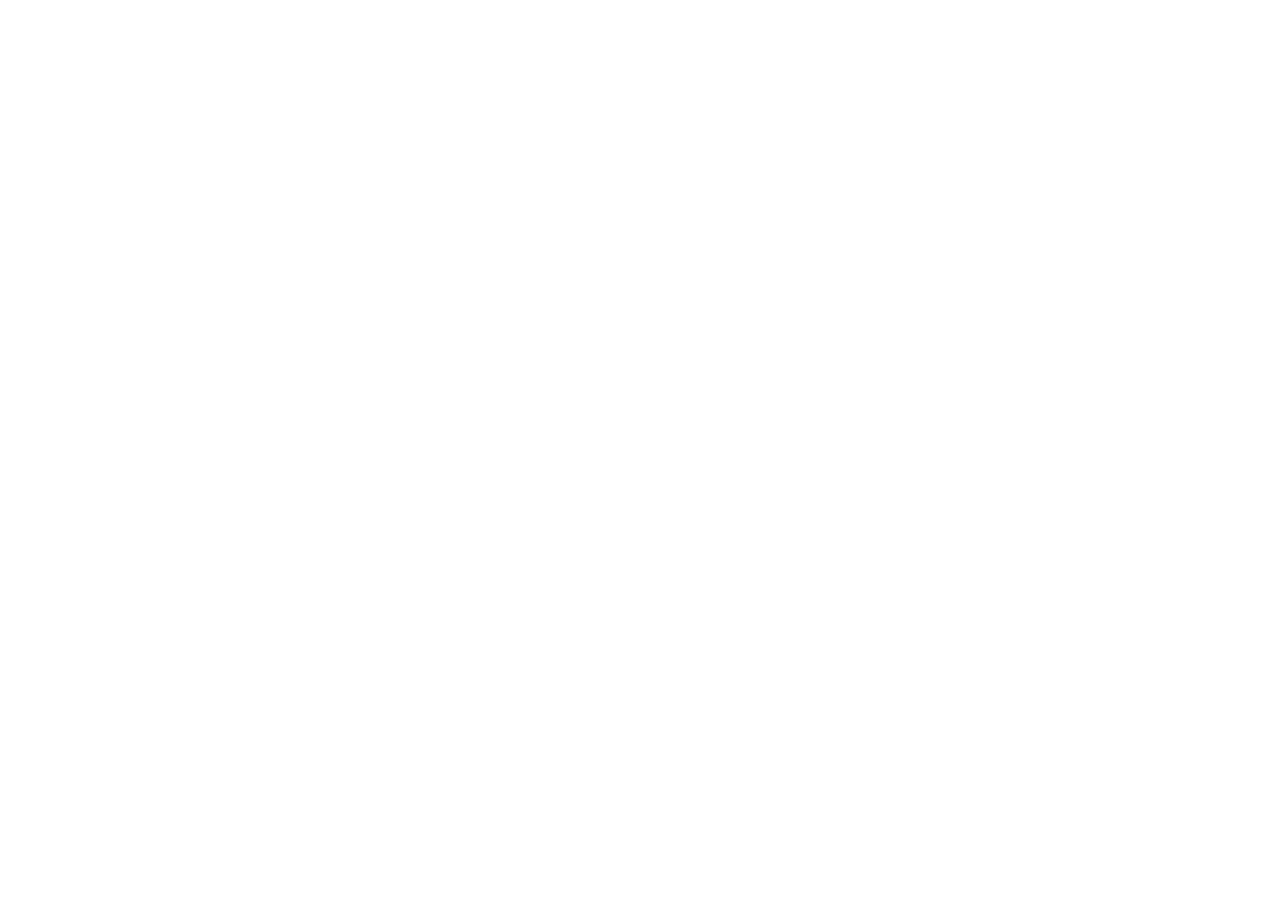
==== 后台初始代码/index.html @ 81da36f1 "提交了初始化文件" ====
<!DOCTYPE html>
<html lang="en">

<head>
    <meta charset="UTF-8">
    <meta name="viewport" content="width=device-width, initial-scale=1.0">
    <title>Document</title>
    <link rel="stylesheet" href="">
</head>

<body>

</body>

</html>
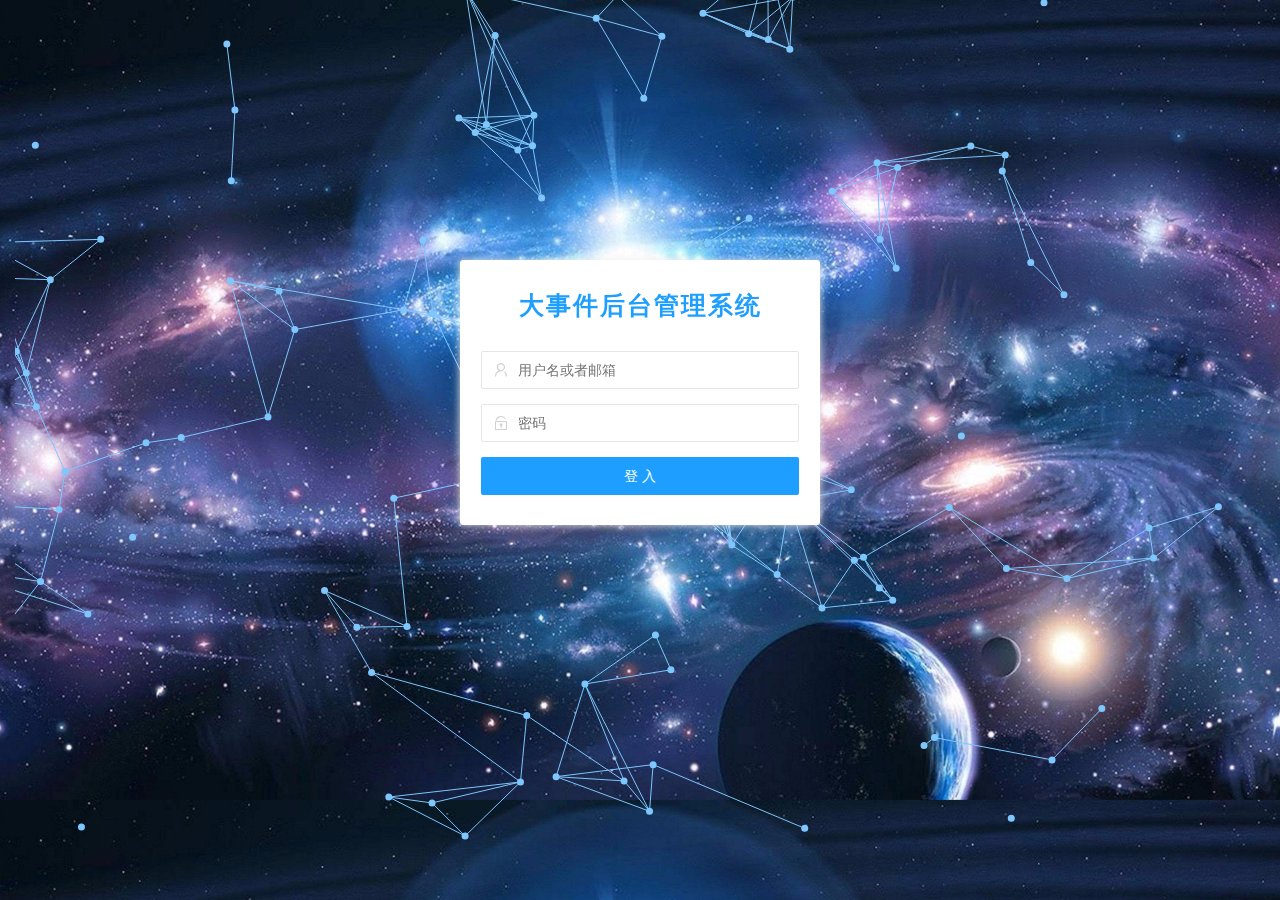
==== commit 8f36f46a: "完成了登录、退出、首页" ====
--- a/后台初始代码/index.html
+++ b/后台初始代码/index.html
@@ -1,14 +1,68 @@
 <!DOCTYPE html>
-<html lang="en">
+<html>
 
 <head>
-    <meta charset="UTF-8">
-    <meta name="viewport" content="width=device-width, initial-scale=1.0">
-    <title>Document</title>
-    <link rel="stylesheet" href="">
+    <meta charset="utf-8">
+    <meta name="viewport" content="width=device-width, initial-scale=1, maximum-scale=1">
+    <title>layout 后台大布局 - Layui</title>
+    <link rel="stylesheet" href="./assets/lib/layui/css/layui.css">
+    <link rel="stylesheet" href="./assets/css/index.css">
 </head>
 
-<body>
+<body class="layui-layout-body">
+    <div class="layui-layout layui-layout-admin">
+        <div class="layui-header">
+            <div class="layui-logo">后台管理系统</div>
+            <ul class="layui-nav layui-layout-right">
+                <li class="layui-nav-item">
+                    <a href="javascript:;">
+                        <img src="#" class="layui-nav-img">
+                        黑马
+                    </a>
+                </li>
+                <li class="layui-nav-item"><a id="logout-btn" href="javascript:;">退了</a></li>
+            </ul>
+        </div>
+
+        <div class="layui-side layui-bg-black">
+            <div class="layui-side-scroll">
+                <!-- 左侧导航区域（可配合layui已有的垂直导航） -->
+                <ul class="layui-nav layui-nav-tree" lay-filter="test">
+                    <li class="layui-nav-item layui-this"><a href=""><span class="iconfont icon-home"></span>首页</a></li>
+                    <li class="layui-nav-item">
+                        <a class="" href="javascript:;">用户管理</a>
+                        <dl class="layui-nav-child">
+                            <dd><a target="iframeArea" href="./user/user.html">用户列表</a></dd>
+                            <dd><a target="iframeArea" href="./user/add.html">添加用户</a></dd>
+                        </dl>
+                    </li>
+                    <li class="layui-nav-item">
+                        <a href="javascript:;">资源管理</a>
+                        <dl class="layui-nav-child">
+                            <dd><a target="iframeArea" href="./link/link.html">友情链接</a></dd>
+                            <dd><a target="iframeArea" href="./swiper/swiper.html">轮播图</a></dd>
+                            <dd><a target="iframeArea" href="./comment/comment.html">评论管理</a></dd>
+                        </dl>
+                    </li>
+                </ul>
+            </div>
+        </div>
+
+        <div class="layui-body">
+            <!-- 内容主体区域 -->
+            <iframe name="iframeArea" src="./home/home.html"></iframe>
+        </div>
+
+        <div class="layui-footer">
+            <!-- 底部固定区域 -->
+            © www.itheima.com - 黑马程序员
+        </div>
+    </div>
+    <script type="text/javascript" src="./assets/lib/jquery.js"></script>
+    <script type="text/javascript" src="./assets/lib/jquery.particleground.min.js"></script>
+    <script type="text/javascript" src="./assets/js/common.js"></script>
+    <script type="text/javascript" src="./assets/lib/layui/layui.all.js"></script>
+    <script type="text/javascript" src="./assets/js/index.js"></script>
 
 </body>
 
--- a/后台初始代码/assets/lib/layui/css/layui.css
+++ b/后台初始代码/assets/lib/layui/css/layui.css
@@ -0,0 +1,2 @@
+/** layui-v2.5.6 MIT License By https://www.layui.com */
+ .layui-inline,img{display:inline-block;vertical-align:middle}h1,h2,h3,h4,h5,h6{font-weight:400}.layui-edge,.layui-header,.layui-inline,.layui-main{position:relative}.layui-body,.layui-edge,.layui-elip{overflow:hidden}.layui-btn,.layui-edge,.layui-inline,img{vertical-align:middle}.layui-btn,.layui-disabled,.layui-icon,.layui-unselect{-moz-user-select:none;-webkit-user-select:none;-ms-user-select:none}.layui-elip,.layui-form-checkbox span,.layui-form-pane .layui-form-label{text-overflow:ellipsis;white-space:nowrap}.layui-breadcrumb,.layui-tree-btnGroup{visibility:hidden}blockquote,body,button,dd,div,dl,dt,form,h1,h2,h3,h4,h5,h6,input,li,ol,p,pre,td,textarea,th,ul{margin:0;padding:0;-webkit-tap-highlight-color:rgba(0,0,0,0)}a:active,a:hover{outline:0}img{border:none}li{list-style:none}table{border-collapse:collapse;border-spacing:0}h4,h5,h6{font-size:100%}button,input,optgroup,option,select,textarea{font-family:inherit;font-size:inherit;font-style:inherit;font-weight:inherit;outline:0}pre{white-space:pre-wrap;white-space:-moz-pre-wrap;white-space:-pre-wrap;white-space:-o-pre-wrap;word-wrap:break-word}body{line-height:24px;font:14px Helvetica Neue,Helvetica,PingFang SC,Tahoma,Arial,sans-serif}hr{height:1px;margin:10px 0;border:0;clear:both}a{color:#333;text-decoration:none}a:hover{color:#777}a cite{font-style:normal;*cursor:pointer}.layui-border-box,.layui-border-box *{box-sizing:border-box}.layui-box,.layui-box *{box-sizing:content-box}.layui-clear{clear:both;*zoom:1}.layui-clear:after{content:'\20';clear:both;*zoom:1;display:block;height:0}.layui-inline{*display:inline;*zoom:1}.layui-edge{display:inline-block;width:0;height:0;border-width:6px;border-style:dashed;border-color:transparent}.layui-edge-top{top:-4px;border-bottom-color:#999;border-bottom-style:solid}.layui-edge-right{border-left-color:#999;border-left-style:solid}.layui-edge-bottom{top:2px;border-top-color:#999;border-top-style:solid}.layui-edge-left{border-right-color:#999;border-right-style:solid}.layui-disabled,.layui-disabled:hover{color:#d2d2d2!important;cursor:not-allowed!important}.layui-circle{border-radius:100%}.layui-show{display:block!important}.layui-hide{display:none!important}@font-face{font-family:layui-icon;src:url(../font/iconfont.eot?v=256);src:url(../font/iconfont.eot?v=256#iefix) format('embedded-opentype'),url(../font/iconfont.woff2?v=256) format('woff2'),url(../font/iconfont.woff?v=256) format('woff'),url(../font/iconfont.ttf?v=256) format('truetype'),url(../font/iconfont.svg?v=256#layui-icon) format('svg')}.layui-icon{font-family:layui-icon!important;font-size:16px;font-style:normal;-webkit-font-smoothing:antialiased;-moz-osx-font-smoothing:grayscale}.layui-icon-reply-fill:before{content:"\e611"}.layui-icon-set-fill:before{content:"\e614"}.layui-icon-menu-fill:before{content:"\e60f"}.layui-icon-search:before{content:"\e615"}.layui-icon-share:before{content:"\e641"}.layui-icon-set-sm:before{content:"\e620"}.layui-icon-engine:before{content:"\e628"}.layui-icon-close:before{content:"\1006"}.layui-icon-close-fill:before{content:"\1007"}.layui-icon-chart-screen:before{content:"\e629"}.layui-icon-star:before{content:"\e600"}.layui-icon-circle-dot:before{content:"\e617"}.layui-icon-chat:before{content:"\e606"}.layui-icon-release:before{content:"\e609"}.layui-icon-list:before{content:"\e60a"}.layui-icon-chart:before{content:"\e62c"}.layui-icon-ok-circle:before{content:"\1005"}.layui-icon-layim-theme:before{content:"\e61b"}.layui-icon-table:before{content:"\e62d"}.layui-icon-right:before{content:"\e602"}.layui-icon-left:before{content:"\e603"}.layui-icon-cart-simple:before{content:"\e698"}.layui-icon-face-cry:before{content:"\e69c"}.layui-icon-face-smile:before{content:"\e6af"}.layui-icon-survey:before{content:"\e6b2"}.layui-icon-tree:before{content:"\e62e"}.layui-icon-ie:before{content:"\e7bb"}.layui-icon-upload-circle:before{content:"\e62f"}.layui-icon-add-circle:before{content:"\e61f"}.layui-icon-download-circle:before{content:"\e601"}.layui-icon-templeate-1:before{content:"\e630"}.layui-icon-util:before{content:"\e631"}.layui-icon-face-surprised:before{content:"\e664"}.layui-icon-edit:before{content:"\e642"}.layui-icon-speaker:before{content:"\e645"}.layui-icon-down:before{content:"\e61a"}.layui-icon-file:before{content:"\e621"}.layui-icon-layouts:before{content:"\e632"}.layui-icon-rate-half:before{content:"\e6c9"}.layui-icon-add-circle-fine:before{content:"\e608"}.layui-icon-prev-circle:before{content:"\e633"}.layui-icon-read:before{content:"\e705"}.layui-icon-404:before{content:"\e61c"}.layui-icon-carousel:before{content:"\e634"}.layui-icon-help:before{content:"\e607"}.layui-icon-code-circle:before{content:"\e635"}.layui-icon-windows:before{content:"\e67f"}.layui-icon-water:before{content:"\e636"}.layui-icon-username:before{content:"\e66f"}.layui-icon-find-fill:before{content:"\e670"}.layui-icon-about:before{content:"\e60b"}.layui-icon-location:before{content:"\e715"}.layui-icon-up:before{content:"\e619"}.layui-icon-pause:before{content:"\e651"}.layui-icon-date:before{content:"\e637"}.layui-icon-layim-uploadfile:before{content:"\e61d"}.layui-icon-delete:before{content:"\e640"}.layui-icon-play:before{content:"\e652"}.layui-icon-top:before{content:"\e604"}.layui-icon-firefox:before{content:"\e686"}.layui-icon-friends:before{content:"\e612"}.layui-icon-refresh-3:before{content:"\e9aa"}.layui-icon-ok:before{content:"\e605"}.layui-icon-layer:before{content:"\e638"}.layui-icon-face-smile-fine:before{content:"\e60c"}.layui-icon-dollar:before{content:"\e659"}.layui-icon-group:before{content:"\e613"}.layui-icon-layim-download:before{content:"\e61e"}.layui-icon-picture-fine:before{content:"\e60d"}.layui-icon-link:before{content:"\e64c"}.layui-icon-diamond:before{content:"\e735"}.layui-icon-log:before{content:"\e60e"}.layui-icon-key:before{content:"\e683"}.layui-icon-rate-solid:before{content:"\e67a"}.layui-icon-fonts-del:before{content:"\e64f"}.layui-icon-unlink:before{content:"\e64d"}.layui-icon-fonts-clear:before{content:"\e639"}.layui-icon-triangle-r:before{content:"\e623"}.layui-icon-circle:before{content:"\e63f"}.layui-icon-radio:before{content:"\e643"}.layui-icon-align-center:before{content:"\e647"}.layui-icon-align-right:before{content:"\e648"}.layui-icon-align-left:before{content:"\e649"}.layui-icon-loading-1:before{content:"\e63e"}.layui-icon-return:before{content:"\e65c"}.layui-icon-fonts-strong:before{content:"\e62b"}.layui-icon-upload:before{content:"\e67c"}.layui-icon-dialogue:before{content:"\e63a"}.layui-icon-video:before{content:"\e6ed"}.layui-icon-headset:before{content:"\e6fc"}.layui-icon-cellphone-fine:before{content:"\e63b"}.layui-icon-add-1:before{content:"\e654"}.layui-icon-face-smile-b:before{content:"\e650"}.layui-icon-fonts-html:before{content:"\e64b"}.layui-icon-screen-full:before{content:"\e622"}.layui-icon-form:before{content:"\e63c"}.layui-icon-cart:before{content:"\e657"}.layui-icon-camera-fill:before{content:"\e65d"}.layui-icon-tabs:before{content:"\e62a"}.layui-icon-heart-fill:before{content:"\e68f"}.layui-icon-fonts-code:before{content:"\e64e"}.layui-icon-ios:before{content:"\e680"}.layui-icon-at:before{content:"\e687"}.layui-icon-fire:before{content:"\e756"}.layui-icon-set:before{content:"\e716"}.layui-icon-fonts-u:before{content:"\e646"}.layui-icon-triangle-d:before{content:"\e625"}.layui-icon-tips:before{content:"\e702"}.layui-icon-picture:before{content:"\e64a"}.layui-icon-more-vertical:before{content:"\e671"}.layui-icon-bluetooth:before{content:"\e689"}.layui-icon-flag:before{content:"\e66c"}.layui-icon-loading:before{content:"\e63d"}.layui-icon-fonts-i:before{content:"\e644"}.layui-icon-refresh-1:before{content:"\e666"}.layui-icon-rmb:before{content:"\e65e"}.layui-icon-addition:before{content:"\e624"}.layui-icon-home:before{content:"\e68e"}.layui-icon-time:before{content:"\e68d"}.layui-icon-user:before{content:"\e770"}.layui-icon-notice:before{content:"\e667"}.layui-icon-chrome:before{content:"\e68a"}.layui-icon-edge:before{content:"\e68b"}.layui-icon-login-weibo:before{content:"\e675"}.layui-icon-voice:before{content:"\e688"}.layui-icon-upload-drag:before{content:"\e681"}.layui-icon-login-qq:before{content:"\e676"}.layui-icon-snowflake:before{content:"\e6b1"}.layui-icon-heart:before{content:"\e68c"}.layui-icon-logout:before{content:"\e682"}.layui-icon-file-b:before{content:"\e655"}.layui-icon-template:before{content:"\e663"}.layui-icon-transfer:before{content:"\e691"}.layui-icon-auz:before{content:"\e672"}.layui-icon-console:before{content:"\e665"}.layui-icon-app:before{content:"\e653"}.layui-icon-prev:before{content:"\e65a"}.layui-icon-website:before{content:"\e7ae"}.layui-icon-next:before{content:"\e65b"}.layui-icon-component:before{content:"\e857"}.layui-icon-android:before{content:"\e684"}.layui-icon-more:before{content:"\e65f"}.layui-icon-login-wechat:before{content:"\e677"}.layui-icon-shrink-right:before{content:"\e668"}.layui-icon-spread-left:before{content:"\e66b"}.layui-icon-camera:before{content:"\e660"}.layui-icon-note:before{content:"\e66e"}.layui-icon-refresh:before{content:"\e669"}.layui-icon-female:before{content:"\e661"}.layui-icon-male:before{content:"\e662"}.layui-icon-screen-restore:before{content:"\e758"}.layui-icon-password:before{content:"\e673"}.layui-icon-senior:before{content:"\e674"}.layui-icon-theme:before{content:"\e66a"}.layui-icon-tread:before{content:"\e6c5"}.layui-icon-praise:before{content:"\e6c6"}.layui-icon-star-fill:before{content:"\e658"}.layui-icon-rate:before{content:"\e67b"}.layui-icon-template-1:before{content:"\e656"}.layui-icon-vercode:before{content:"\e679"}.layui-icon-service:before{content:"\e626"}.layui-icon-cellphone:before{content:"\e678"}.layui-icon-print:before{content:"\e66d"}.layui-icon-cols:before{content:"\e610"}.layui-icon-wifi:before{content:"\e7e0"}.layui-icon-export:before{content:"\e67d"}.layui-icon-rss:before{content:"\e808"}.layui-icon-slider:before{content:"\e714"}.layui-icon-email:before{content:"\e618"}.layui-icon-subtraction:before{content:"\e67e"}.layui-icon-mike:before{content:"\e6dc"}.layui-icon-light:before{content:"\e748"}.layui-icon-gift:before{content:"\e627"}.layui-icon-mute:before{content:"\e685"}.layui-icon-reduce-circle:before{content:"\e616"}.layui-icon-music:before{content:"\e690"}.layui-main{width:1140px;margin:0 auto}.layui-header{z-index:1000;height:60px}.layui-header a:hover{transition:all .5s;-webkit-transition:all .5s}.layui-side{position:fixed;left:0;top:0;bottom:0;z-index:999;width:200px;overflow-x:hidden}.layui-side-scroll{position:relative;width:220px;height:100%;overflow-x:hidden}.layui-body{position:absolute;left:200px;right:0;top:0;bottom:0;z-index:998;width:auto;overflow-y:auto;box-sizing:border-box}.layui-layout-body{overflow:hidden}.layui-layout-admin .layui-header{background-color:#23262E}.layui-layout-admin .layui-side{top:60px;width:200px;overflow-x:hidden}.layui-layout-admin .layui-body{position:fixed;top:60px;bottom:44px}.layui-layout-admin .layui-main{width:auto;margin:0 15px}.layui-layout-admin .layui-footer{position:fixed;left:200px;right:0;bottom:0;height:44px;line-height:44px;padding:0 15px;background-color:#eee}.layui-layout-admin .layui-logo{position:absolute;left:0;top:0;width:200px;height:100%;line-height:60px;text-align:center;color:#009688;font-size:16px}.layui-layout-admin .layui-header .layui-nav{background:0 0}.layui-layout-left{position:absolute!important;left:200px;top:0}.layui-layout-right{position:absolute!important;right:0;top:0}.layui-container{position:relative;margin:0 auto;padding:0 15px;box-sizing:border-box}.layui-fluid{position:relative;margin:0 auto;padding:0 15px}.layui-row:after,.layui-row:before{content:'';display:block;clear:both}.layui-col-lg1,.layui-col-lg10,.layui-col-lg11,.layui-col-lg12,.layui-col-lg2,.layui-col-lg3,.layui-col-lg4,.layui-col-lg5,.layui-col-lg6,.layui-col-lg7,.layui-col-lg8,.layui-col-lg9,.layui-col-md1,.layui-col-md10,.layui-col-md11,.layui-col-md12,.layui-col-md2,.layui-col-md3,.layui-col-md4,.layui-col-md5,.layui-col-md6,.layui-col-md7,.layui-col-md8,.layui-col-md9,.layui-col-sm1,.layui-col-sm10,.layui-col-sm11,.layui-col-sm12,.layui-col-sm2,.layui-col-sm3,.layui-col-sm4,.layui-col-sm5,.layui-col-sm6,.layui-col-sm7,.layui-col-sm8,.layui-col-sm9,.layui-col-xs1,.layui-col-xs10,.layui-col-xs11,.layui-col-xs12,.layui-col-xs2,.layui-col-xs3,.layui-col-xs4,.layui-col-xs5,.layui-col-xs6,.layui-col-xs7,.layui-col-xs8,.layui-col-xs9{position:relative;display:block;box-sizing:border-box}.layui-col-xs1,.layui-col-xs10,.layui-col-xs11,.layui-col-xs12,.layui-col-xs2,.layui-col-xs3,.layui-col-xs4,.layui-col-xs5,.layui-col-xs6,.layui-col-xs7,.layui-col-xs8,.layui-col-xs9{float:left}.layui-col-xs1{width:8.33333333%}.layui-col-xs2{width:16.66666667%}.layui-col-xs3{width:25%}.layui-col-xs4{width:33.33333333%}.layui-col-xs5{width:41.66666667%}.layui-col-xs6{width:50%}.layui-col-xs7{width:58.33333333%}.layui-col-xs8{width:66.66666667%}.layui-col-xs9{width:75%}.layui-col-xs10{width:83.33333333%}.layui-col-xs11{width:91.66666667%}.layui-col-xs12{width:100%}.layui-col-xs-offset1{margin-left:8.33333333%}.layui-col-xs-offset2{margin-left:16.66666667%}.layui-col-xs-offset3{margin-left:25%}.layui-col-xs-offset4{margin-left:33.33333333%}.layui-col-xs-offset5{margin-left:41.66666667%}.layui-col-xs-offset6{margin-left:50%}.layui-col-xs-offset7{margin-left:58.33333333%}.layui-col-xs-offset8{margin-left:66.66666667%}.layui-col-xs-offset9{margin-left:75%}.layui-col-xs-offset10{margin-left:83.33333333%}.layui-col-xs-offset11{margin-left:91.66666667%}.layui-col-xs-offset12{margin-left:100%}@media screen and (max-width:768px){.layui-hide-xs{display:none!important}.layui-show-xs-block{display:block!important}.layui-show-xs-inline{display:inline!important}.layui-show-xs-inline-block{display:inline-block!important}}@media screen and (min-width:768px){.layui-container{width:750px}.layui-hide-sm{display:none!important}.layui-show-sm-block{display:block!important}.layui-show-sm-inline{display:inline!important}.layui-show-sm-inline-block{display:inline-block!important}.layui-col-sm1,.layui-col-sm10,.layui-col-sm11,.layui-col-sm12,.layui-col-sm2,.layui-col-sm3,.layui-col-sm4,.layui-col-sm5,.layui-col-sm6,.layui-col-sm7,.layui-col-sm8,.layui-col-sm9{float:left}.layui-col-sm1{width:8.33333333%}.layui-col-sm2{width:16.66666667%}.layui-col-sm3{width:25%}.layui-col-sm4{width:33.33333333%}.layui-col-sm5{width:41.66666667%}.layui-col-sm6{width:50%}.layui-col-sm7{width:58.33333333%}.layui-col-sm8{width:66.66666667%}.layui-col-sm9{width:75%}.layui-col-sm10{width:83.33333333%}.layui-col-sm11{width:91.66666667%}.layui-col-sm12{width:100%}.layui-col-sm-offset1{margin-left:8.33333333%}.layui-col-sm-offset2{margin-left:16.66666667%}.layui-col-sm-offset3{margin-left:25%}.layui-col-sm-offset4{margin-left:33.33333333%}.layui-col-sm-offset5{margin-left:41.66666667%}.layui-col-sm-offset6{margin-left:50%}.layui-col-sm-offset7{margin-left:58.33333333%}.layui-col-sm-offset8{margin-left:66.66666667%}.layui-col-sm-offset9{margin-left:75%}.layui-col-sm-offset10{margin-left:83.33333333%}.layui-col-sm-offset11{margin-left:91.66666667%}.layui-col-sm-offset12{margin-left:100%}}@media screen and (min-width:992px){.layui-container{width:970px}.layui-hide-md{display:none!important}.layui-show-md-block{display:block!important}.layui-show-md-inline{display:inline!important}.layui-show-md-inline-block{display:inline-block!important}.layui-col-md1,.layui-col-md10,.layui-col-md11,.layui-col-md12,.layui-col-md2,.layui-col-md3,.layui-col-md4,.layui-col-md5,.layui-col-md6,.layui-col-md7,.layui-col-md8,.layui-col-md9{float:left}.layui-col-md1{width:8.33333333%}.layui-col-md2{width:16.66666667%}.layui-col-md3{width:25%}.layui-col-md4{width:33.33333333%}.layui-col-md5{width:41.66666667%}.layui-col-md6{width:50%}.layui-col-md7{width:58.33333333%}.layui-col-md8{width:66.66666667%}.layui-col-md9{width:75%}.layui-col-md10{width:83.33333333%}.layui-col-md11{width:91.66666667%}.layui-col-md12{width:100%}.layui-col-md-offset1{margin-left:8.33333333%}.layui-col-md-offset2{margin-left:16.66666667%}.layui-col-md-offset3{margin-left:25%}.layui-col-md-offset4{margin-left:33.33333333%}.layui-col-md-offset5{margin-left:41.66666667%}.layui-col-md-offset6{margin-left:50%}.layui-col-md-offset7{margin-left:58.33333333%}.layui-col-md-offset8{margin-left:66.66666667%}.layui-col-md-offset9{margin-left:75%}.layui-col-md-offset10{margin-left:83.33333333%}.layui-col-md-offset11{margin-left:91.66666667%}.layui-col-md-offset12{margin-left:100%}}@media screen and (min-width:1200px){.layui-container{width:1170px}.layui-hide-lg{display:none!important}.layui-show-lg-block{display:block!important}.layui-show-lg-inline{display:inline!important}.layui-show-lg-inline-block{display:inline-block!important}.layui-col-lg1,.layui-col-lg10,.layui-col-lg11,.layui-col-lg12,.layui-col-lg2,.layui-col-lg3,.layui-col-lg4,.layui-col-lg5,.layui-col-lg6,.layui-col-lg7,.layui-col-lg8,.layui-col-lg9{float:left}.layui-col-lg1{width:8.33333333%}.layui-col-lg2{width:16.66666667%}.layui-col-lg3{width:25%}.layui-col-lg4{width:33.33333333%}.layui-col-lg5{width:41.66666667%}.layui-col-lg6{width:50%}.layui-col-lg7{width:58.33333333%}.layui-col-lg8{width:66.66666667%}.layui-col-lg9{width:75%}.layui-col-lg10{width:83.33333333%}.layui-col-lg11{width:91.66666667%}.layui-col-lg12{width:100%}.layui-col-lg-offset1{margin-left:8.33333333%}.layui-col-lg-offset2{margin-left:16.66666667%}.layui-col-lg-offset3{margin-left:25%}.layui-col-lg-offset4{margin-left:33.33333333%}.layui-col-lg-offset5{margin-left:41.66666667%}.layui-col-lg-offset6{margin-left:50%}.layui-col-lg-offset7{margin-left:58.33333333%}.layui-col-lg-offset8{margin-left:66.66666667%}.layui-col-lg-offset9{margin-left:75%}.layui-col-lg-offset10{margin-left:83.33333333%}.layui-col-lg-offset11{margin-left:91.66666667%}.layui-col-lg-offset12{margin-left:100%}}.layui-col-space1{margin:-.5px}.layui-col-space1>*{padding:.5px}.layui-col-space2{margin:-1px}.layui-col-space2>*{padding:1px}.layui-col-space4{margin:-2px}.layui-col-space4>*{padding:2px}.layui-col-space5{margin:-2.5px}.layui-col-space5>*{padding:2.5px}.layui-col-space6{margin:-3px}.layui-col-space6>*{padding:3px}.layui-col-space8{margin:-4px}.layui-col-space8>*{padding:4px}.layui-col-space10{margin:-5px}.layui-col-space10>*{padding:5px}.layui-col-space12{margin:-6px}.layui-col-space12>*{padding:6px}.layui-col-space14{margin:-7px}.layui-col-space14>*{padding:7px}.layui-col-space15{margin:-7.5px}.layui-col-space15>*{padding:7.5px}.layui-col-space16{margin:-8px}.layui-col-space16>*{padding:8px}.layui-col-space18{margin:-9px}.layui-col-space18>*{padding:9px}.layui-col-space20{margin:-10px}.layui-col-space20>*{padding:10px}.layui-col-space22{margin:-11px}.layui-col-space22>*{padding:11px}.layui-col-space24{margin:-12px}.layui-col-space24>*{padding:12px}.layui-col-space25{margin:-12.5px}.layui-col-space25>*{padding:12.5px}.layui-col-space26{margin:-13px}.layui-col-space26>*{padding:13px}.layui-col-space28{margin:-14px}.layui-col-space28>*{padding:14px}.layui-col-space30{margin:-15px}.layui-col-space30>*{padding:15px}.layui-btn,.layui-input,.layui-select,.layui-textarea,.layui-upload-button{outline:0;-webkit-appearance:none;transition:all .3s;-webkit-transition:all .3s;box-sizing:border-box}.layui-elem-quote{margin-bottom:10px;padding:15px;line-height:22px;border-left:5px solid #009688;border-radius:0 2px 2px 0;background-color:#f2f2f2}.layui-quote-nm{border-style:solid;border-width:1px 1px 1px 5px;background:0 0}.layui-elem-field{margin-bottom:10px;padding:0;border-width:1px;border-style:solid}.layui-elem-field legend{margin-left:20px;padding:0 10px;font-size:20px;font-weight:300}.layui-field-title{margin:10px 0 20px;border-width:1px 0 0}.layui-field-box{padding:10px 15px}.layui-field-title .layui-field-box{padding:10px 0}.layui-progress{position:relative;height:6px;border-radius:20px;background-color:#e2e2e2}.layui-progress-bar{position:absolute;left:0;top:0;width:0;max-width:100%;height:6px;border-radius:20px;text-align:right;background-color:#5FB878;transition:all .3s;-webkit-transition:all .3s}.layui-progress-big,.layui-progress-big .layui-progress-bar{height:18px;line-height:18px}.layui-progress-text{position:relative;top:-20px;line-height:18px;font-size:12px;color:#666}.layui-progress-big .layui-progress-text{position:static;padding:0 10px;color:#fff}.layui-collapse{border-width:1px;border-style:solid;border-radius:2px}.layui-colla-content,.layui-colla-item{border-top-width:1px;border-top-style:solid}.layui-colla-item:first-child{border-top:none}.layui-colla-title{position:relative;height:42px;line-height:42px;padding:0 15px 0 35px;color:#333;background-color:#f2f2f2;cursor:pointer;font-size:14px;overflow:hidden}.layui-colla-content{display:none;padding:10px 15px;line-height:22px;color:#666}.layui-colla-icon{position:absolute;left:15px;top:0;font-size:14px}.layui-card{margin-bottom:15px;border-radius:2px;background-color:#fff;box-shadow:0 1px 2px 0 rgba(0,0,0,.05)}.layui-card:last-child{margin-bottom:0}.layui-card-header{position:relative;height:42px;line-height:42px;padding:0 15px;border-bottom:1px solid #f6f6f6;color:#333;border-radius:2px 2px 0 0;font-size:14px}.layui-bg-black,.layui-bg-blue,.layui-bg-cyan,.layui-bg-green,.layui-bg-orange,.layui-bg-red{color:#fff!important}.layui-card-body{position:relative;padding:10px 15px;line-height:24px}.layui-card-body[pad15]{padding:15px}.layui-card-body[pad20]{padding:20px}.layui-card-body .layui-table{margin:5px 0}.layui-card .layui-tab{margin:0}.layui-panel-window{position:relative;padding:15px;border-radius:0;border-top:5px solid #E6E6E6;background-color:#fff}.layui-auxiliar-moving{position:fixed;left:0;right:0;top:0;bottom:0;width:100%;height:100%;background:0 0;z-index:9999999999}.layui-form-label,.layui-form-mid,.layui-form-select,.layui-input-block,.layui-input-inline,.layui-textarea{position:relative}.layui-bg-red{background-color:#FF5722!important}.layui-bg-orange{background-color:#FFB800!important}.layui-bg-green{background-color:#009688!important}.layui-bg-cyan{background-color:#2F4056!important}.layui-bg-blue{background-color:#1E9FFF!important}.layui-bg-black{background-color:#393D49!important}.layui-bg-gray{background-color:#eee!important;color:#666!important}.layui-badge-rim,.layui-colla-content,.layui-colla-item,.layui-collapse,.layui-elem-field,.layui-form-pane .layui-form-item[pane],.layui-form-pane .layui-form-label,.layui-input,.layui-layedit,.layui-layedit-tool,.layui-quote-nm,.layui-select,.layui-tab-bar,.layui-tab-card,.layui-tab-title,.layui-tab-title .layui-this:after,.layui-textarea{border-color:#e6e6e6}.layui-timeline-item:before,hr{background-color:#e6e6e6}.layui-text{line-height:22px;font-size:14px;color:#666}.layui-text h1,.layui-text h2,.layui-text h3{font-weight:500;color:#333}.layui-text h1{font-size:30px}.layui-text h2{font-size:24px}.layui-text h3{font-size:18px}.layui-text a:not(.layui-btn){color:#01AAED}.layui-text a:not(.layui-btn):hover{text-decoration:underline}.layui-text ul{padding:5px 0 5px 15px}.layui-text ul li{margin-top:5px;list-style-type:disc}.layui-text em,.layui-word-aux{color:#999!important;padding:0 5px!important}.layui-btn{display:inline-block;height:38px;line-height:38px;padding:0 18px;background-color:#009688;color:#fff;white-space:nowrap;text-align:center;font-size:14px;border:none;border-radius:2px;cursor:pointer}.layui-btn:hover{opacity:.8;filter:alpha(opacity=80);color:#fff}.layui-btn:active{opacity:1;filter:alpha(opacity=100)}.layui-btn+.layui-btn{margin-left:10px}.layui-btn-container{font-size:0}.layui-btn-container .layui-btn{margin-right:10px;margin-bottom:10px}.layui-btn-container .layui-btn+.layui-btn{margin-left:0}.layui-table .layui-btn-container .layui-btn{margin-bottom:9px}.layui-btn-radius{border-radius:100px}.layui-btn .layui-icon{margin-right:3px;font-size:18px;vertical-align:bottom;vertical-align:middle\9}.layui-btn-primary{border:1px solid #C9C9C9;background-color:#fff;color:#555}.layui-btn-primary:hover{border-color:#009688;color:#333}.layui-btn-normal{background-color:#1E9FFF}.layui-btn-warm{background-color:#FFB800}.layui-btn-danger{background-color:#FF5722}.layui-btn-checked{background-color:#5FB878}.layui-btn-disabled,.layui-btn-disabled:active,.layui-btn-disabled:hover{border:1px solid #e6e6e6;background-color:#FBFBFB;color:#C9C9C9;cursor:not-allowed;opacity:1}.layui-btn-lg{height:44px;line-height:44px;padding:0 25px;font-size:16px}.layui-btn-sm{height:30px;line-height:30px;padding:0 10px;font-size:12px}.layui-btn-sm i{font-size:16px!important}.layui-btn-xs{height:22px;line-height:22px;padding:0 5px;font-size:12px}.layui-btn-xs i{font-size:14px!important}.layui-btn-group{display:inline-block;vertical-align:middle;font-size:0}.layui-btn-group .layui-btn{margin-left:0!important;margin-right:0!important;border-left:1px solid rgba(255,255,255,.5);border-radius:0}.layui-btn-group .layui-btn-primary{border-left:none}.layui-btn-group .layui-btn-primary:hover{border-color:#C9C9C9;color:#009688}.layui-btn-group .layui-btn:first-child{border-left:none;border-radius:2px 0 0 2px}.layui-btn-group .layui-btn-primary:first-child{border-left:1px solid #c9c9c9}.layui-btn-group .layui-btn:last-child{border-radius:0 2px 2px 0}.layui-btn-group .layui-btn+.layui-btn{margin-left:0}.layui-btn-group+.layui-btn-group{margin-left:10px}.layui-btn-fluid{width:100%}.layui-input,.layui-select,.layui-textarea{height:38px;line-height:1.3;line-height:38px\9;border-width:1px;border-style:solid;background-color:#fff;border-radius:2px}.layui-input::-webkit-input-placeholder,.layui-select::-webkit-input-placeholder,.layui-textarea::-webkit-input-placeholder{line-height:1.3}.layui-input,.layui-textarea{display:block;width:100%;padding-left:10px}.layui-input:hover,.layui-textarea:hover{border-color:#D2D2D2!important}.layui-input:focus,.layui-textarea:focus{border-color:#C9C9C9!important}.layui-textarea{min-height:100px;height:auto;line-height:20px;padding:6px 10px;resize:vertical}.layui-select{padding:0 10px}.layui-form input[type=checkbox],.layui-form input[type=radio],.layui-form select{display:none}.layui-form [lay-ignore]{display:initial}.layui-form-item{margin-bottom:15px;clear:both;*zoom:1}.layui-form-item:after{content:'\20';clear:both;*zoom:1;display:block;height:0}.layui-form-label{float:left;display:block;padding:9px 15px;width:80px;font-weight:400;line-height:20px;text-align:right}.layui-form-label-col{display:block;float:none;padding:9px 0;line-height:20px;text-align:left}.layui-form-item .layui-inline{margin-bottom:5px;margin-right:10px}.layui-input-block{margin-left:110px;min-height:36px}.layui-input-inline{display:inline-block;vertical-align:middle}.layui-form-item .layui-input-inline{float:left;width:190px;margin-right:10px}.layui-form-text .layui-input-inline{width:auto}.layui-form-mid{float:left;display:block;padding:9px 0!important;line-height:20px;margin-right:10px}.layui-form-danger+.layui-form-select .layui-input,.layui-form-danger:focus{border-color:#FF5722!important}.layui-form-select .layui-input{padding-right:30px;cursor:pointer}.layui-form-select .layui-edge{position:absolute;right:10px;top:50%;margin-top:-3px;cursor:pointer;border-width:6px;border-top-color:#c2c2c2;border-top-style:solid;transition:all .3s;-webkit-transition:all .3s}.layui-form-select dl{display:none;position:absolute;left:0;top:42px;padding:5px 0;z-index:899;min-width:100%;border:1px solid #d2d2d2;max-height:300px;overflow-y:auto;background-color:#fff;border-radius:2px;box-shadow:0 2px 4px rgba(0,0,0,.12);box-sizing:border-box}.layui-form-select dl dd,.layui-form-select dl dt{padding:0 10px;line-height:36px;white-space:nowrap;overflow:hidden;text-overflow:ellipsis}.layui-form-select dl dt{font-size:12px;color:#999}.layui-form-select dl dd{cursor:pointer}.layui-form-select dl dd:hover{background-color:#f2f2f2;-webkit-transition:.5s all;transition:.5s all}.layui-form-select .layui-select-group dd{padding-left:20px}.layui-form-select dl dd.layui-select-tips{padding-left:10px!important;color:#999}.layui-form-select dl dd.layui-this{background-color:#5FB878;color:#fff}.layui-form-checkbox,.layui-form-select dl dd.layui-disabled{background-color:#fff}.layui-form-selected dl{display:block}.layui-form-checkbox,.layui-form-checkbox *,.layui-form-switch{display:inline-block;vertical-align:middle}.layui-form-selected .layui-edge{margin-top:-9px;-webkit-transform:rotate(180deg);transform:rotate(180deg);margin-top:-3px\9}:root .layui-form-selected .layui-edge{margin-top:-9px\0/IE9}.layui-form-selectup dl{top:auto;bottom:42px}.layui-select-none{margin:5px 0;text-align:center;color:#999}.layui-select-disabled .layui-disabled{border-color:#eee!important}.layui-select-disabled .layui-edge{border-top-color:#d2d2d2}.layui-form-checkbox{position:relative;height:30px;line-height:30px;margin-right:10px;padding-right:30px;cursor:pointer;font-size:0;-webkit-transition:.1s linear;transition:.1s linear;box-sizing:border-box}.layui-form-checkbox span{padding:0 10px;height:100%;font-size:14px;border-radius:2px 0 0 2px;background-color:#d2d2d2;color:#fff;overflow:hidden}.layui-form-checkbox:hover span{background-color:#c2c2c2}.layui-form-checkbox i{position:absolute;right:0;top:0;width:30px;height:28px;border:1px solid #d2d2d2;border-left:none;border-radius:0 2px 2px 0;color:#fff;font-size:20px;text-align:center}.layui-form-checkbox:hover i{border-color:#c2c2c2;color:#c2c2c2}.layui-form-checked,.layui-form-checked:hover{border-color:#5FB878}.layui-form-checked span,.layui-form-checked:hover span{background-color:#5FB878}.layui-form-checked i,.layui-form-checked:hover i{color:#5FB878}.layui-form-item .layui-form-checkbox{margin-top:4px}.layui-form-checkbox[lay-skin=primary]{height:auto!important;line-height:normal!important;min-width:18px;min-height:18px;border:none!important;margin-right:0;padding-left:28px;padding-right:0;background:0 0}.layui-form-checkbox[lay-skin=primary] span{padding-left:0;padding-right:15px;line-height:18px;background:0 0;color:#666}.layui-form-checkbox[lay-skin=primary] i{right:auto;left:0;width:16px;height:16px;line-height:16px;border:1px solid #d2d2d2;font-size:12px;border-radius:2px;background-color:#fff;-webkit-transition:.1s linear;transition:.1s linear}.layui-form-checkbox[lay-skin=primary]:hover i{border-color:#5FB878;color:#fff}.layui-form-checked[lay-skin=primary] i{border-color:#5FB878!important;background-color:#5FB878;color:#fff}.layui-checkbox-disbaled[lay-skin=primary] span{background:0 0!important;color:#c2c2c2}.layui-checkbox-disbaled[lay-skin=primary]:hover i{border-color:#d2d2d2}.layui-form-item .layui-form-checkbox[lay-skin=primary]{margin-top:10px}.layui-form-switch{position:relative;height:22px;line-height:22px;min-width:35px;padding:0 5px;margin-top:8px;border:1px solid #d2d2d2;border-radius:20px;cursor:pointer;background-color:#fff;-webkit-transition:.1s linear;transition:.1s linear}.layui-form-switch i{position:absolute;left:5px;top:3px;width:16px;height:16px;border-radius:20px;background-color:#d2d2d2;-webkit-transition:.1s linear;transition:.1s linear}.layui-form-switch em{position:relative;top:0;width:25px;margin-left:21px;padding:0!important;text-align:center!important;color:#999!important;font-style:normal!important;font-size:12px}.layui-form-onswitch{border-color:#5FB878;background-color:#5FB878}.layui-checkbox-disbaled,.layui-checkbox-disbaled i{border-color:#e2e2e2!important}.layui-form-onswitch i{left:100%;margin-left:-21px;background-color:#fff}.layui-form-onswitch em{margin-left:5px;margin-right:21px;color:#fff!important}.layui-checkbox-disbaled span{background-color:#e2e2e2!important}.layui-checkbox-disbaled:hover i{color:#fff!important}[lay-radio]{display:none}.layui-form-radio,.layui-form-radio *{display:inline-block;vertical-align:middle}.layui-form-radio{line-height:28px;margin:6px 10px 0 0;padding-right:10px;cursor:pointer;font-size:0}.layui-form-radio *{font-size:14px}.layui-form-radio>i{margin-right:8px;font-size:22px;color:#c2c2c2}.layui-form-radio>i:hover,.layui-form-radioed>i{color:#5FB878}.layui-radio-disbaled>i{color:#e2e2e2!important}.layui-form-pane .layui-form-label{width:110px;padding:8px 15px;height:38px;line-height:20px;border-width:1px;border-style:solid;border-radius:2px 0 0 2px;text-align:center;background-color:#FBFBFB;overflow:hidden;box-sizing:border-box}.layui-form-pane .layui-input-inline{margin-left:-1px}.layui-form-pane .layui-input-block{margin-left:110px;left:-1px}.layui-form-pane .layui-input{border-radius:0 2px 2px 0}.layui-form-pane .layui-form-text .layui-form-label{float:none;width:100%;border-radius:2px;box-sizing:border-box;text-align:left}.layui-form-pane .layui-form-text .layui-input-inline{display:block;margin:0;top:-1px;clear:both}.layui-form-pane .layui-form-text .layui-input-block{margin:0;left:0;top:-1px}.layui-form-pane .layui-form-text .layui-textarea{min-height:100px;border-radius:0 0 2px 2px}.layui-form-pane .layui-form-checkbox{margin:4px 0 4px 10px}.layui-form-pane .layui-form-radio,.layui-form-pane .layui-form-switch{margin-top:6px;margin-left:10px}.layui-form-pane .layui-form-item[pane]{position:relative;border-width:1px;border-style:solid}.layui-form-pane .layui-form-item[pane] .layui-form-label{position:absolute;left:0;top:0;height:100%;border-width:0 1px 0 0}.layui-form-pane .layui-form-item[pane] .layui-input-inline{margin-left:110px}@media screen and (max-width:450px){.layui-form-item .layui-form-label{text-overflow:ellipsis;overflow:hidden;white-space:nowrap}.layui-form-item .layui-inline{display:block;margin-right:0;margin-bottom:20px;clear:both}.layui-form-item .layui-inline:after{content:'\20';clear:both;display:block;height:0}.layui-form-item .layui-input-inline{display:block;float:none;left:-3px;width:auto;margin:0 0 10px 112px}.layui-form-item .layui-input-inline+.layui-form-mid{margin-left:110px;top:-5px;padding:0}.layui-form-item .layui-form-checkbox{margin-right:5px;margin-bottom:5px}}.layui-layedit{border-width:1px;border-style:solid;border-radius:2px}.layui-layedit-tool{padding:3px 5px;border-bottom-width:1px;border-bottom-style:solid;font-size:0}.layedit-tool-fixed{position:fixed;top:0;border-top:1px solid #e2e2e2}.layui-layedit-tool .layedit-tool-mid,.layui-layedit-tool .layui-icon{display:inline-block;vertical-align:middle;text-align:center;font-size:14px}.layui-layedit-tool .layui-icon{position:relative;width:32px;height:30px;line-height:30px;margin:3px 5px;color:#777;cursor:pointer;border-radius:2px}.layui-layedit-tool .layui-icon:hover{color:#393D49}.layui-layedit-tool .layui-icon:active{color:#000}.layui-layedit-tool .layedit-tool-active{background-color:#e2e2e2;color:#000}.layui-layedit-tool .layui-disabled,.layui-layedit-tool .layui-disabled:hover{color:#d2d2d2;cursor:not-allowed}.layui-layedit-tool .layedit-tool-mid{width:1px;height:18px;margin:0 10px;background-color:#d2d2d2}.layedit-tool-html{width:50px!important;font-size:30px!important}.layedit-tool-b,.layedit-tool-code,.layedit-tool-help{font-size:16px!important}.layedit-tool-d,.layedit-tool-face,.layedit-tool-image,.layedit-tool-unlink{font-size:18px!important}.layedit-tool-image input{position:absolute;font-size:0;left:0;top:0;width:100%;height:100%;opacity:.01;filter:Alpha(opacity=1);cursor:pointer}.layui-layedit-iframe iframe{display:block;width:100%}#LAY_layedit_code{overflow:hidden}.layui-laypage{display:inline-block;*display:inline;*zoom:1;vertical-align:middle;margin:10px 0;font-size:0}.layui-laypage>a:first-child,.layui-laypage>a:first-child em{border-radius:2px 0 0 2px}.layui-laypage>a:last-child,.layui-laypage>a:last-child em{border-radius:0 2px 2px 0}.layui-laypage>:first-child{margin-left:0!important}.layui-laypage>:last-child{margin-right:0!important}.layui-laypage a,.layui-laypage button,.layui-laypage input,.layui-laypage select,.layui-laypage span{border:1px solid #e2e2e2}.layui-laypage a,.layui-laypage span{display:inline-block;*display:inline;*zoom:1;vertical-align:middle;padding:0 15px;height:28px;line-height:28px;margin:0 -1px 5px 0;background-color:#fff;color:#333;font-size:12px}.layui-flow-more a *,.layui-laypage input,.layui-table-view select[lay-ignore]{display:inline-block}.layui-laypage a:hover{color:#009688}.layui-laypage em{font-style:normal}.layui-laypage .layui-laypage-spr{color:#999;font-weight:700}.layui-laypage a{text-decoration:none}.layui-laypage .layui-laypage-curr{position:relative}.layui-laypage .layui-laypage-curr em{position:relative;color:#fff}.layui-laypage .layui-laypage-curr .layui-laypage-em{position:absolute;left:-1px;top:-1px;padding:1px;width:100%;height:100%;background-color:#009688}.layui-laypage-em{border-radius:2px}.layui-laypage-next em,.layui-laypage-prev em{font-family:Sim sun;font-size:16px}.layui-laypage .layui-laypage-count,.layui-laypage .layui-laypage-limits,.layui-laypage .layui-laypage-refresh,.layui-laypage .layui-laypage-skip{margin-left:10px;margin-right:10px;padding:0;border:none}.layui-laypage .layui-laypage-limits,.layui-laypage .layui-laypage-refresh{vertical-align:top}.layui-laypage .layui-laypage-refresh i{font-size:18px;cursor:pointer}.layui-laypage select{height:22px;padding:3px;border-radius:2px;cursor:pointer}.layui-laypage .layui-laypage-skip{height:30px;line-height:30px;color:#999}.layui-laypage button,.layui-laypage input{height:30px;line-height:30px;border-radius:2px;vertical-align:top;background-color:#fff;box-sizing:border-box}.layui-laypage input{width:40px;margin:0 10px;padding:0 3px;text-align:center}.layui-laypage input:focus,.layui-laypage select:focus{border-color:#009688!important}.layui-laypage button{margin-left:10px;padding:0 10px;cursor:pointer}.layui-table,.layui-table-view{margin:10px 0}.layui-flow-more{margin:10px 0;text-align:center;color:#999;font-size:14px}.layui-flow-more a{height:32px;line-height:32px}.layui-flow-more a *{vertical-align:top}.layui-flow-more a cite{padding:0 20px;border-radius:3px;background-color:#eee;color:#333;font-style:normal}.layui-flow-more a cite:hover{opacity:.8}.layui-flow-more a i{font-size:30px;color:#737383}.layui-table{width:100%;background-color:#fff;color:#666}.layui-table tr{transition:all .3s;-webkit-transition:all .3s}.layui-table th{text-align:left;font-weight:400}.layui-table tbody tr:hover,.layui-table thead tr,.layui-table-click,.layui-table-header,.layui-table-hover,.layui-table-mend,.layui-table-patch,.layui-table-tool,.layui-table-total,.layui-table-total tr,.layui-table[lay-even] tr:nth-child(even){background-color:#f2f2f2}.layui-table td,.layui-table th,.layui-table-col-set,.layui-table-fixed-r,.layui-table-grid-down,.layui-table-header,.layui-table-page,.layui-table-tips-main,.layui-table-tool,.layui-table-total,.layui-table-view,.layui-table[lay-skin=line],.layui-table[lay-skin=row]{border-width:1px;border-style:solid;border-color:#e6e6e6}.layui-table td,.layui-table th{position:relative;padding:9px 15px;min-height:20px;line-height:20px;font-size:14px}.layui-table[lay-skin=line] td,.layui-table[lay-skin=line] th{border-width:0 0 1px}.layui-table[lay-skin=row] td,.layui-table[lay-skin=row] th{border-width:0 1px 0 0}.layui-table[lay-skin=nob] td,.layui-table[lay-skin=nob] th{border:none}.layui-table img{max-width:100px}.layui-table[lay-size=lg] td,.layui-table[lay-size=lg] th{padding:15px 30px}.layui-table-view .layui-table[lay-size=lg] .layui-table-cell{height:40px;line-height:40px}.layui-table[lay-size=sm] td,.layui-table[lay-size=sm] th{font-size:12px;padding:5px 10px}.layui-table-view .layui-table[lay-size=sm] .layui-table-cell{height:20px;line-height:20px}.layui-table[lay-data]{display:none}.layui-table-box{position:relative;overflow:hidden}.layui-table-view .layui-table{position:relative;width:auto;margin:0}.layui-table-view .layui-table[lay-skin=line]{border-width:0 1px 0 0}.layui-table-view .layui-table[lay-skin=row]{border-width:0 0 1px}.layui-table-view .layui-table td,.layui-table-view .layui-table th{padding:5px 0;border-top:none;border-left:none}.layui-table-view .layui-table th.layui-unselect .layui-table-cell span{cursor:pointer}.layui-table-view .layui-table td{cursor:default}.layui-table-view .layui-table td[data-edit=text]{cursor:text}.layui-table-view .layui-form-checkbox[lay-skin=primary] i{width:18px;height:18px}.layui-table-view .layui-form-radio{line-height:0;padding:0}.layui-table-view .layui-form-radio>i{margin:0;font-size:20px}.layui-table-init{position:absolute;left:0;top:0;width:100%;height:100%;text-align:center;z-index:110}.layui-table-init .layui-icon{position:absolute;left:50%;top:50%;margin:-15px 0 0 -15px;font-size:30px;color:#c2c2c2}.layui-table-header{border-width:0 0 1px;overflow:hidden}.layui-table-header .layui-table{margin-bottom:-1px}.layui-table-tool .layui-inline[lay-event]{position:relative;width:26px;height:26px;padding:5px;line-height:16px;margin-right:10px;text-align:center;color:#333;border:1px solid #ccc;cursor:pointer;-webkit-transition:.5s all;transition:.5s all}.layui-table-tool .layui-inline[lay-event]:hover{border:1px solid #999}.layui-table-tool-temp{padding-right:120px}.layui-table-tool-self{position:absolute;right:17px;top:10px}.layui-table-tool .layui-table-tool-self .layui-inline[lay-event]{margin:0 0 0 10px}.layui-table-tool-panel{position:absolute;top:29px;left:-1px;padding:5px 0;min-width:150px;min-height:40px;border:1px solid #d2d2d2;text-align:left;overflow-y:auto;background-color:#fff;box-shadow:0 2px 4px rgba(0,0,0,.12)}.layui-table-cell,.layui-table-tool-panel li{overflow:hidden;text-overflow:ellipsis;white-space:nowrap}.layui-table-tool-panel li{padding:0 10px;line-height:30px;-webkit-transition:.5s all;transition:.5s all}.layui-table-tool-panel li .layui-form-checkbox[lay-skin=primary]{width:100%;padding-left:28px}.layui-table-tool-panel li:hover{background-color:#f2f2f2}.layui-table-tool-panel li .layui-form-checkbox[lay-skin=primary] i{position:absolute;left:0;top:0}.layui-table-tool-panel li .layui-form-checkbox[lay-skin=primary] span{padding:0}.layui-table-tool .layui-table-tool-self .layui-table-tool-panel{left:auto;right:-1px}.layui-table-col-set{position:absolute;right:0;top:0;width:20px;height:100%;border-width:0 0 0 1px;background-color:#fff}.layui-table-sort{width:10px;height:20px;margin-left:5px;cursor:pointer!important}.layui-table-sort .layui-edge{position:absolute;left:5px;border-width:5px}.layui-table-sort .layui-table-sort-asc{top:3px;border-top:none;border-bottom-style:solid;border-bottom-color:#b2b2b2}.layui-table-sort .layui-table-sort-asc:hover{border-bottom-color:#666}.layui-table-sort .layui-table-sort-desc{bottom:5px;border-bottom:none;border-top-style:solid;border-top-color:#b2b2b2}.layui-table-sort .layui-table-sort-desc:hover{border-top-color:#666}.layui-table-sort[lay-sort=asc] .layui-table-sort-asc{border-bottom-color:#000}.layui-table-sort[lay-sort=desc] .layui-table-sort-desc{border-top-color:#000}.layui-table-cell{height:28px;line-height:28px;padding:0 15px;position:relative;box-sizing:border-box}.layui-table-cell .layui-form-checkbox[lay-skin=primary]{top:-1px;padding:0}.layui-table-cell .layui-table-link{color:#01AAED}.laytable-cell-checkbox,.laytable-cell-numbers,.laytable-cell-radio,.laytable-cell-space{padding:0;text-align:center}.layui-table-body{position:relative;overflow:auto;margin-right:-1px;margin-bottom:-1px}.layui-table-body .layui-none{line-height:26px;padding:15px;text-align:center;color:#999}.layui-table-fixed{position:absolute;left:0;top:0;z-index:101}.layui-table-fixed .layui-table-body{overflow:hidden}.layui-table-fixed-l{box-shadow:0 -1px 8px rgba(0,0,0,.08)}.layui-table-fixed-r{left:auto;right:-1px;border-width:0 0 0 1px;box-shadow:-1px 0 8px rgba(0,0,0,.08)}.layui-table-fixed-r .layui-table-header{position:relative;overflow:visible}.layui-table-mend{position:absolute;right:-49px;top:0;height:100%;width:50px}.layui-table-tool{position:relative;z-index:890;width:100%;min-height:50px;line-height:30px;padding:10px 15px;border-width:0 0 1px}.layui-table-tool .layui-btn-container{margin-bottom:-10px}.layui-table-page,.layui-table-total{border-width:1px 0 0;margin-bottom:-1px;overflow:hidden}.layui-table-page{position:relative;width:100%;padding:7px 7px 0;height:41px;font-size:12px;white-space:nowrap}.layui-table-page>div{height:26px}.layui-table-page .layui-laypage{margin:0}.layui-table-page .layui-laypage a,.layui-table-page .layui-laypage span{height:26px;line-height:26px;margin-bottom:10px;border:none;background:0 0}.layui-table-page .layui-laypage a,.layui-table-page .layui-laypage span.layui-laypage-curr{padding:0 12px}.layui-table-page .layui-laypage span{margin-left:0;padding:0}.layui-table-page .layui-laypage .layui-laypage-prev{margin-left:-7px!important}.layui-table-page .layui-laypage .layui-laypage-curr .layui-laypage-em{left:0;top:0;padding:0}.layui-table-page .layui-laypage button,.layui-table-page .layui-laypage input{height:26px;line-height:26px}.layui-table-page .layui-laypage input{width:40px}.layui-table-page .layui-laypage button{padding:0 10px}.layui-table-page select{height:18px}.layui-table-patch .layui-table-cell{padding:0;width:30px}.layui-table-edit{position:absolute;left:0;top:0;width:100%;height:100%;padding:0 14px 1px;border-radius:0;box-shadow:1px 1px 20px rgba(0,0,0,.15)}.layui-table-edit:focus{border-color:#5FB878!important}select.layui-table-edit{padding:0 0 0 10px;border-color:#C9C9C9}.layui-table-view .layui-form-checkbox,.layui-table-view .layui-form-radio,.layui-table-view .layui-form-switch{top:0;margin:0;box-sizing:content-box}.layui-table-view .layui-form-checkbox{top:-1px;height:26px;line-height:26px}.layui-table-view .layui-form-checkbox i{height:26px}.layui-table-grid .layui-table-cell{overflow:visible}.layui-table-grid-down{position:absolute;top:0;right:0;width:26px;height:100%;padding:5px 0;border-width:0 0 0 1px;text-align:center;background-color:#fff;color:#999;cursor:pointer}.layui-table-grid-down .layui-icon{position:absolute;top:50%;left:50%;margin:-8px 0 0 -8px}.layui-table-grid-down:hover{background-color:#fbfbfb}body .layui-table-tips .layui-layer-content{background:0 0;padding:0;box-shadow:0 1px 6px rgba(0,0,0,.12)}.layui-table-tips-main{margin:-44px 0 0 -1px;max-height:150px;padding:8px 15px;font-size:14px;overflow-y:scroll;background-color:#fff;color:#666}.layui-table-tips-c{position:absolute;right:-3px;top:-13px;width:20px;height:20px;padding:3px;cursor:pointer;background-color:#666;border-radius:50%;color:#fff}.layui-table-tips-c:hover{background-color:#777}.layui-table-tips-c:before{position:relative;right:-2px}.layui-upload-file{display:none!important;opacity:.01;filter:Alpha(opacity=1)}.layui-upload-drag,.layui-upload-form,.layui-upload-wrap{display:inline-block}.layui-upload-list{margin:10px 0}.layui-upload-choose{padding:0 10px;color:#999}.layui-upload-drag{position:relative;padding:30px;border:1px dashed #e2e2e2;background-color:#fff;text-align:center;cursor:pointer;color:#999}.layui-upload-drag .layui-icon{font-size:50px;color:#009688}.layui-upload-drag[lay-over]{border-color:#009688}.layui-upload-iframe{position:absolute;width:0;height:0;border:0;visibility:hidden}.layui-upload-wrap{position:relative;vertical-align:middle}.layui-upload-wrap .layui-upload-file{display:block!important;position:absolute;left:0;top:0;z-index:10;font-size:100px;width:100%;height:100%;opacity:.01;filter:Alpha(opacity=1);cursor:pointer}.layui-transfer-active,.layui-transfer-box{display:inline-block;vertical-align:middle}.layui-transfer-box,.layui-transfer-header,.layui-transfer-search{border-width:0;border-style:solid;border-color:#e6e6e6}.layui-transfer-box{position:relative;border-width:1px;width:200px;height:360px;border-radius:2px;background-color:#fff}.layui-transfer-box .layui-form-checkbox{width:100%;margin:0!important}.layui-transfer-header{height:38px;line-height:38px;padding:0 10px;border-bottom-width:1px}.layui-transfer-search{position:relative;padding:10px;border-bottom-width:1px}.layui-transfer-search .layui-input{height:32px;padding-left:30px;font-size:12px}.layui-transfer-search .layui-icon-search{position:absolute;left:20px;top:50%;margin-top:-8px;color:#666}.layui-transfer-active{margin:0 15px}.layui-transfer-active .layui-btn{display:block;margin:0;padding:0 15px;background-color:#5FB878;border-color:#5FB878;color:#fff}.layui-transfer-active .layui-btn-disabled{background-color:#FBFBFB;border-color:#e6e6e6;color:#C9C9C9}.layui-transfer-active .layui-btn:first-child{margin-bottom:15px}.layui-transfer-active .layui-btn .layui-icon{margin:0;font-size:14px!important}.layui-transfer-data{padding:5px 0;overflow:auto}.layui-transfer-data li{height:32px;line-height:32px;padding:0 10px}.layui-transfer-data li:hover{background-color:#f2f2f2;transition:.5s all}.layui-transfer-data .layui-none{padding:15px 10px;text-align:center;color:#999}.layui-nav{position:relative;padding:0 20px;background-color:#393D49;color:#fff;border-radius:2px;font-size:0;box-sizing:border-box}.layui-nav *{font-size:14px}.layui-nav .layui-nav-item{position:relative;display:inline-block;*display:inline;*zoom:1;vertical-align:middle;line-height:60px}.layui-nav .layui-nav-item a{display:block;padding:0 20px;color:#fff;color:rgba(255,255,255,.7);transition:all .3s;-webkit-transition:all .3s}.layui-nav .layui-this:after,.layui-nav-bar,.layui-nav-tree .layui-nav-itemed:after{position:absolute;left:0;top:0;width:0;height:5px;background-color:#5FB878;transition:all .2s;-webkit-transition:all .2s}.layui-nav-bar{z-index:1000}.layui-nav .layui-nav-item a:hover,.layui-nav .layui-this a{color:#fff}.layui-nav .layui-this:after{content:'';top:auto;bottom:0;width:100%}.layui-nav-img{width:30px;height:30px;margin-right:10px;border-radius:50%}.layui-nav .layui-nav-more{content:'';width:0;height:0;border-style:solid dashed dashed;border-color:#fff transparent transparent;overflow:hidden;cursor:pointer;transition:all .2s;-webkit-transition:all .2s;position:absolute;top:50%;right:3px;margin-top:-3px;border-width:6px;border-top-color:rgba(255,255,255,.7)}.layui-nav .layui-nav-mored,.layui-nav-itemed>a .layui-nav-more{margin-top:-9px;border-style:dashed dashed solid;border-color:transparent transparent #fff}.layui-nav-child{display:none;position:absolute;left:0;top:65px;min-width:100%;line-height:36px;padding:5px 0;box-shadow:0 2px 4px rgba(0,0,0,.12);border:1px solid #d2d2d2;background-color:#fff;z-index:100;border-radius:2px;white-space:nowrap}.layui-nav .layui-nav-child a{color:#333}.layui-nav .layui-nav-child a:hover{background-color:#f2f2f2;color:#000}.layui-nav-child dd{position:relative}.layui-nav .layui-nav-child dd.layui-this a,.layui-nav-child dd.layui-this{background-color:#5FB878;color:#fff}.layui-nav-child dd.layui-this:after{display:none}.layui-nav-tree{width:200px;padding:0}.layui-nav-tree .layui-nav-item{display:block;width:100%;line-height:45px}.layui-nav-tree .layui-nav-item a{position:relative;height:45px;line-height:45px;text-overflow:ellipsis;overflow:hidden;white-space:nowrap}.layui-nav-tree .layui-nav-item a:hover{background-color:#4E5465}.layui-nav-tree .layui-nav-bar{width:5px;height:0;background-color:#009688}.layui-nav-tree .layui-nav-child dd.layui-this,.layui-nav-tree .layui-nav-child dd.layui-this a,.layui-nav-tree .layui-this,.layui-nav-tree .layui-this>a,.layui-nav-tree .layui-this>a:hover{background-color:#009688;color:#fff}.layui-nav-tree .layui-this:after{display:none}.layui-nav-itemed>a,.layui-nav-tree .layui-nav-title a,.layui-nav-tree .layui-nav-title a:hover{color:#fff!important}.layui-nav-tree .layui-nav-child{position:relative;z-index:0;top:0;border:none;box-shadow:none}.layui-nav-tree .layui-nav-child a{height:40px;line-height:40px;color:#fff;color:rgba(255,255,255,.7)}.layui-nav-tree .layui-nav-child,.layui-nav-tree .layui-nav-child a:hover{background:0 0;color:#fff}.layui-nav-tree .layui-nav-more{right:10px}.layui-nav-itemed>.layui-nav-child{display:block;padding:0;background-color:rgba(0,0,0,.3)!important}.layui-nav-itemed>.layui-nav-child>.layui-this>.layui-nav-child{display:block}.layui-nav-side{position:fixed;top:0;bottom:0;left:0;overflow-x:hidden;z-index:999}.layui-bg-blue .layui-nav-bar,.layui-bg-blue .layui-nav-itemed:after,.layui-bg-blue .layui-this:after{background-color:#93D1FF}.layui-bg-blue .layui-nav-child dd.layui-this{background-color:#1E9FFF}.layui-bg-blue .layui-nav-itemed>a,.layui-nav-tree.layui-bg-blue .layui-nav-title a,.layui-nav-tree.layui-bg-blue .layui-nav-title a:hover{background-color:#007DDB!important}.layui-breadcrumb{font-size:0}.layui-breadcrumb>*{font-size:14px}.layui-breadcrumb a{color:#999!important}.layui-breadcrumb a:hover{color:#5FB878!important}.layui-breadcrumb a cite{color:#666;font-style:normal}.layui-breadcrumb span[lay-separator]{margin:0 10px;color:#999}.layui-tab{margin:10px 0;text-align:left!important}.layui-tab[overflow]>.layui-tab-title{overflow:hidden}.layui-tab-title{position:relative;left:0;height:40px;white-space:nowrap;font-size:0;border-bottom-width:1px;border-bottom-style:solid;transition:all .2s;-webkit-transition:all .2s}.layui-tab-title li{display:inline-block;*display:inline;*zoom:1;vertical-align:middle;font-size:14px;transition:all .2s;-webkit-transition:all .2s;position:relative;line-height:40px;min-width:65px;padding:0 15px;text-align:center;cursor:pointer}.layui-tab-title li a{display:block}.layui-tab-title .layui-this{color:#000}.layui-tab-title .layui-this:after{position:absolute;left:0;top:0;content:'';width:100%;height:41px;border-width:1px;border-style:solid;border-bottom-color:#fff;border-radius:2px 2px 0 0;box-sizing:border-box;pointer-events:none}.layui-tab-bar{position:absolute;right:0;top:0;z-index:10;width:30px;height:39px;line-height:39px;border-width:1px;border-style:solid;border-radius:2px;text-align:center;background-color:#fff;cursor:pointer}.layui-tab-bar .layui-icon{position:relative;display:inline-block;top:3px;transition:all .3s;-webkit-transition:all .3s}.layui-tab-item{display:none}.layui-tab-more{padding-right:30px;height:auto!important;white-space:normal!important}.layui-tab-more li.layui-this:after{border-bottom-color:#e2e2e2;border-radius:2px}.layui-tab-more .layui-tab-bar .layui-icon{top:-2px;top:3px\9;-webkit-transform:rotate(180deg);transform:rotate(180deg)}:root .layui-tab-more .layui-tab-bar .layui-icon{top:-2px\0/IE9}.layui-tab-content{padding:10px}.layui-tab-title li .layui-tab-close{position:relative;display:inline-block;width:18px;height:18px;line-height:20px;margin-left:8px;top:1px;text-align:center;font-size:14px;color:#c2c2c2;transition:all .2s;-webkit-transition:all .2s}.layui-tab-title li .layui-tab-close:hover{border-radius:2px;background-color:#FF5722;color:#fff}.layui-tab-brief>.layui-tab-title .layui-this{color:#009688}.layui-tab-brief>.layui-tab-more li.layui-this:after,.layui-tab-brief>.layui-tab-title .layui-this:after{border:none;border-radius:0;border-bottom:2px solid #5FB878}.layui-tab-brief[overflow]>.layui-tab-title .layui-this:after{top:-1px}.layui-tab-card{border-width:1px;border-style:solid;border-radius:2px;box-shadow:0 2px 5px 0 rgba(0,0,0,.1)}.layui-tab-card>.layui-tab-title{background-color:#f2f2f2}.layui-tab-card>.layui-tab-title li{margin-right:-1px;margin-left:-1px}.layui-tab-card>.layui-tab-title .layui-this{background-color:#fff}.layui-tab-card>.layui-tab-title .layui-this:after{border-top:none;border-width:1px;border-bottom-color:#fff}.layui-tab-card>.layui-tab-title .layui-tab-bar{height:40px;line-height:40px;border-radius:0;border-top:none;border-right:none}.layui-tab-card>.layui-tab-more .layui-this{background:0 0;color:#5FB878}.layui-tab-card>.layui-tab-more .layui-this:after{border:none}.layui-timeline{padding-left:5px}.layui-timeline-item{position:relative;padding-bottom:20px}.layui-timeline-axis{position:absolute;left:-5px;top:0;z-index:10;width:20px;height:20px;line-height:20px;background-color:#fff;color:#5FB878;border-radius:50%;text-align:center;cursor:pointer}.layui-timeline-axis:hover{color:#FF5722}.layui-timeline-item:before{content:'';position:absolute;left:5px;top:0;z-index:0;width:1px;height:100%}.layui-timeline-item:last-child:before{display:none}.layui-timeline-item:first-child:before{display:block}.layui-timeline-content{padding-left:25px}.layui-timeline-title{position:relative;margin-bottom:10px}.layui-badge,.layui-badge-dot,.layui-badge-rim{position:relative;display:inline-block;padding:0 6px;font-size:12px;text-align:center;background-color:#FF5722;color:#fff;border-radius:2px}.layui-badge{height:18px;line-height:18px}.layui-badge-dot{width:8px;height:8px;padding:0;border-radius:50%}.layui-badge-rim{height:18px;line-height:18px;border-width:1px;border-style:solid;background-color:#fff;color:#666}.layui-btn .layui-badge,.layui-btn .layui-badge-dot{margin-left:5px}.layui-nav .layui-badge,.layui-nav .layui-badge-dot{position:absolute;top:50%;margin:-8px 6px 0}.layui-tab-title .layui-badge,.layui-tab-title .layui-badge-dot{left:5px;top:-2px}.layui-carousel{position:relative;left:0;top:0;background-color:#f8f8f8}.layui-carousel>[carousel-item]{position:relative;width:100%;height:100%;overflow:hidden}.layui-carousel>[carousel-item]:before{position:absolute;content:'\e63d';left:50%;top:50%;width:100px;line-height:20px;margin:-10px 0 0 -50px;text-align:center;color:#c2c2c2;font-family:layui-icon!important;font-size:30px;font-style:normal;-webkit-font-smoothing:antialiased;-moz-osx-font-smoothing:grayscale}.layui-carousel>[carousel-item]>*{display:none;position:absolute;left:0;top:0;width:100%;height:100%;background-color:#f8f8f8;transition-duration:.3s;-webkit-transition-duration:.3s}.layui-carousel-updown>*{-webkit-transition:.3s ease-in-out up;transition:.3s ease-in-out up}.layui-carousel-arrow{display:none\9;opacity:0;position:absolute;left:10px;top:50%;margin-top:-18px;width:36px;height:36px;line-height:36px;text-align:center;font-size:20px;border:0;border-radius:50%;background-color:rgba(0,0,0,.2);color:#fff;-webkit-transition-duration:.3s;transition-duration:.3s;cursor:pointer}.layui-carousel-arrow[lay-type=add]{left:auto!important;right:10px}.layui-carousel:hover .layui-carousel-arrow[lay-type=add],.layui-carousel[lay-arrow=always] .layui-carousel-arrow[lay-type=add]{right:20px}.layui-carousel[lay-arrow=always] .layui-carousel-arrow{opacity:1;left:20px}.layui-carousel[lay-arrow=none] .layui-carousel-arrow{display:none}.layui-carousel-arrow:hover,.layui-carousel-ind ul:hover{background-color:rgba(0,0,0,.35)}.layui-carousel:hover .layui-carousel-arrow{display:block\9;opacity:1;left:20px}.layui-carousel-ind{position:relative;top:-35px;width:100%;line-height:0!important;text-align:center;font-size:0}.layui-carousel[lay-indicator=outside]{margin-bottom:30px}.layui-carousel[lay-indicator=outside] .layui-carousel-ind{top:10px}.layui-carousel[lay-indicator=outside] .layui-carousel-ind ul{background-color:rgba(0,0,0,.5)}.layui-carousel[lay-indicator=none] .layui-carousel-ind{display:none}.layui-carousel-ind ul{display:inline-block;padding:5px;background-color:rgba(0,0,0,.2);border-radius:10px;-webkit-transition-duration:.3s;transition-duration:.3s}.layui-carousel-ind li{display:inline-block;width:10px;height:10px;margin:0 3px;font-size:14px;background-color:#e2e2e2;background-color:rgba(255,255,255,.5);border-radius:50%;cursor:pointer;-webkit-transition-duration:.3s;transition-duration:.3s}.layui-carousel-ind li:hover{background-color:rgba(255,255,255,.7)}.layui-carousel-ind li.layui-this{background-color:#fff}.layui-carousel>[carousel-item]>.layui-carousel-next,.layui-carousel>[carousel-item]>.layui-carousel-prev,.layui-carousel>[carousel-item]>.layui-this{display:block}.layui-carousel>[carousel-item]>.layui-this{left:0}.layui-carousel>[carousel-item]>.layui-carousel-prev{left:-100%}.layui-carousel>[carousel-item]>.layui-carousel-next{left:100%}.layui-carousel>[carousel-item]>.layui-carousel-next.layui-carousel-left,.layui-carousel>[carousel-item]>.layui-carousel-prev.layui-carousel-right{left:0}.layui-carousel>[carousel-item]>.layui-this.layui-carousel-left{left:-100%}.layui-carousel>[carousel-item]>.layui-this.layui-carousel-right{left:100%}.layui-carousel[lay-anim=updown] .layui-carousel-arrow{left:50%!important;top:20px;margin:0 0 0 -18px}.layui-carousel[lay-anim=updown]>[carousel-item]>*,.layui-carousel[lay-anim=fade]>[carousel-item]>*{left:0!important}.layui-carousel[lay-anim=updown] .layui-carousel-arrow[lay-type=add]{top:auto!important;bottom:20px}.layui-carousel[lay-anim=updown] .layui-carousel-ind{position:absolute;top:50%;right:20px;width:auto;height:auto}.layui-carousel[lay-anim=updown] .layui-carousel-ind ul{padding:3px 5px}.layui-carousel[lay-anim=updown] .layui-carousel-ind li{display:block;margin:6px 0}.layui-carousel[lay-anim=updown]>[carousel-item]>.layui-this{top:0}.layui-carousel[lay-anim=updown]>[carousel-item]>.layui-carousel-prev{top:-100%}.layui-carousel[lay-anim=updown]>[carousel-item]>.layui-carousel-next{top:100%}.layui-carousel[lay-anim=updown]>[carousel-item]>.layui-carousel-next.layui-carousel-left,.layui-carousel[lay-anim=updown]>[carousel-item]>.layui-carousel-prev.layui-carousel-right{top:0}.layui-carousel[lay-anim=updown]>[carousel-item]>.layui-this.layui-carousel-left{top:-100%}.layui-carousel[lay-anim=updown]>[carousel-item]>.layui-this.layui-carousel-right{top:100%}.layui-carousel[lay-anim=fade]>[carousel-item]>.layui-carousel-next,.layui-carousel[lay-anim=fade]>[carousel-item]>.layui-carousel-prev{opacity:0}.layui-carousel[lay-anim=fade]>[carousel-item]>.layui-carousel-next.layui-carousel-left,.layui-carousel[lay-anim=fade]>[carousel-item]>.layui-carousel-prev.layui-carousel-right{opacity:1}.layui-carousel[lay-anim=fade]>[carousel-item]>.layui-this.layui-carousel-left,.layui-carousel[lay-anim=fade]>[carousel-item]>.layui-this.layui-carousel-right{opacity:0}.layui-fixbar{position:fixed;right:15px;bottom:15px;z-index:999999}.layui-fixbar li{width:50px;height:50px;line-height:50px;margin-bottom:1px;text-align:center;cursor:pointer;font-size:30px;background-color:#9F9F9F;color:#fff;border-radius:2px;opacity:.95}.layui-fixbar li:hover{opacity:.85}.layui-fixbar li:active{opacity:1}.layui-fixbar .layui-fixbar-top{display:none;font-size:40px}body .layui-util-face{border:none;background:0 0}body .layui-util-face .layui-layer-content{padding:0;background-color:#fff;color:#666;box-shadow:none}.layui-util-face .layui-layer-TipsG{display:none}.layui-util-face ul{position:relative;width:372px;padding:10px;border:1px solid #D9D9D9;background-color:#fff;box-shadow:0 0 20px rgba(0,0,0,.2)}.layui-util-face ul li{cursor:pointer;float:left;border:1px solid #e8e8e8;height:22px;width:26px;overflow:hidden;margin:-1px 0 0 -1px;padding:4px 2px;text-align:center}.layui-util-face ul li:hover{position:relative;z-index:2;border:1px solid #eb7350;background:#fff9ec}.layui-code{position:relative;margin:10px 0;padding:15px;line-height:20px;border:1px solid #ddd;border-left-width:6px;background-color:#F2F2F2;color:#333;font-family:Courier New;font-size:12px}.layui-rate,.layui-rate *{display:inline-block;vertical-align:middle}.layui-rate{padding:10px 5px 10px 0;font-size:0}.layui-rate li i.layui-icon{font-size:20px;color:#FFB800;margin-right:5px;transition:all .3s;-webkit-transition:all .3s}.layui-rate li i:hover{cursor:pointer;transform:scale(1.12);-webkit-transform:scale(1.12)}.layui-rate[readonly] li i:hover{cursor:default;transform:scale(1)}.layui-colorpicker{width:26px;height:26px;border:1px solid #e6e6e6;padding:5px;border-radius:2px;line-height:24px;display:inline-block;cursor:pointer;transition:all .3s;-webkit-transition:all .3s}.layui-colorpicker:hover{border-color:#d2d2d2}.layui-colorpicker.layui-colorpicker-lg{width:34px;height:34px;line-height:32px}.layui-colorpicker.layui-colorpicker-sm{width:24px;height:24px;line-height:22px}.layui-colorpicker.layui-colorpicker-xs{width:22px;height:22px;line-height:20px}.layui-colorpicker-trigger-bgcolor{display:block;background:url([data-uri]);border-radius:2px}.layui-colorpicker-trigger-span{display:block;height:100%;box-sizing:border-box;border:1px solid rgba(0,0,0,.15);border-radius:2px;text-align:center}.layui-colorpicker-trigger-i{display:inline-block;color:#FFF;font-size:12px}.layui-colorpicker-trigger-i.layui-icon-close{color:#999}.layui-colorpicker-main{position:absolute;z-index:66666666;width:280px;padding:7px;background:#FFF;border:1px solid #d2d2d2;border-radius:2px;box-shadow:0 2px 4px rgba(0,0,0,.12)}.layui-colorpicker-main-wrapper{height:180px;position:relative}.layui-colorpicker-basis{width:260px;height:100%;position:relative}.layui-colorpicker-basis-white{width:100%;height:100%;position:absolute;top:0;left:0;background:linear-gradient(90deg,#FFF,hsla(0,0%,100%,0))}.layui-colorpicker-basis-black{width:100%;height:100%;position:absolute;top:0;left:0;background:linear-gradient(0deg,#000,transparent)}.layui-colorpicker-basis-cursor{width:10px;height:10px;border:1px solid #FFF;border-radius:50%;position:absolute;top:-3px;right:-3px;cursor:pointer}.layui-colorpicker-side{position:absolute;top:0;right:0;width:12px;height:100%;background:linear-gradient(red,#FF0,#0F0,#0FF,#00F,#F0F,red)}.layui-colorpicker-side-slider{width:100%;height:5px;box-shadow:0 0 1px #888;box-sizing:border-box;background:#FFF;border-radius:1px;border:1px solid #f0f0f0;cursor:pointer;position:absolute;left:0}.layui-colorpicker-main-alpha{display:none;height:12px;margin-top:7px;background:url([data-uri])}.layui-colorpicker-alpha-bgcolor{height:100%;position:relative}.layui-colorpicker-alpha-slider{width:5px;height:100%;box-shadow:0 0 1px #888;box-sizing:border-box;background:#FFF;border-radius:1px;border:1px solid #f0f0f0;cursor:pointer;position:absolute;top:0}.layui-colorpicker-main-pre{padding-top:7px;font-size:0}.layui-colorpicker-pre{width:20px;height:20px;border-radius:2px;display:inline-block;margin-left:6px;margin-bottom:7px;cursor:pointer}.layui-colorpicker-pre:nth-child(11n+1){margin-left:0}.layui-colorpicker-pre-isalpha{background:url([data-uri])}.layui-colorpicker-pre.layui-this{box-shadow:0 0 3px 2px rgba(0,0,0,.15)}.layui-colorpicker-pre>div{height:100%;border-radius:2px}.layui-colorpicker-main-input{text-align:right;padding-top:7px}.layui-colorpicker-main-input .layui-btn-container .layui-btn{margin:0 0 0 10px}.layui-colorpicker-main-input div.layui-inline{float:left;margin-right:10px;font-size:14px}.layui-colorpicker-main-input input.layui-input{width:150px;height:30px;color:#666}.layui-slider{height:4px;background:#e2e2e2;border-radius:3px;position:relative;cursor:pointer}.layui-slider-bar{border-radius:3px;position:absolute;height:100%}.layui-slider-step{position:absolute;top:0;width:4px;height:4px;border-radius:50%;background:#FFF;-webkit-transform:translateX(-50%);transform:translateX(-50%)}.layui-slider-wrap{width:36px;height:36px;position:absolute;top:-16px;-webkit-transform:translateX(-50%);transform:translateX(-50%);z-index:10;text-align:center}.layui-slider-wrap-btn{width:12px;height:12px;border-radius:50%;background:#FFF;display:inline-block;vertical-align:middle;cursor:pointer;transition:.3s}.layui-slider-wrap:after{content:"";height:100%;display:inline-block;vertical-align:middle}.layui-slider-wrap-btn.layui-slider-hover,.layui-slider-wrap-btn:hover{transform:scale(1.2)}.layui-slider-wrap-btn.layui-disabled:hover{transform:scale(1)!important}.layui-slider-tips{position:absolute;top:-42px;z-index:66666666;white-space:nowrap;display:none;-webkit-transform:translateX(-50%);transform:translateX(-50%);color:#FFF;background:#000;border-radius:3px;height:25px;line-height:25px;padding:0 10px}.layui-slider-tips:after{content:'';position:absolute;bottom:-12px;left:50%;margin-left:-6px;width:0;height:0;border-width:6px;border-style:solid;border-color:#000 transparent transparent}.layui-slider-input{width:70px;height:32px;border:1px solid #e6e6e6;border-radius:3px;font-size:16px;line-height:32px;position:absolute;right:0;top:-15px}.layui-slider-input-btn{display:none;position:absolute;top:0;right:0;width:20px;height:100%;border-left:1px solid #d2d2d2}.layui-slider-input-btn i{cursor:pointer;position:absolute;right:0;bottom:0;width:20px;height:50%;font-size:12px;line-height:16px;text-align:center;color:#999}.layui-slider-input-btn i:first-child{top:0;border-bottom:1px solid #d2d2d2}.layui-slider-input-txt{height:100%;font-size:14px}.layui-slider-input-txt input{height:100%;border:none}.layui-slider-input-btn i:hover{color:#009688}.layui-slider-vertical{width:4px;margin-left:34px}.layui-slider-vertical .layui-slider-bar{width:4px}.layui-slider-vertical .layui-slider-step{top:auto;left:0;-webkit-transform:translateY(50%);transform:translateY(50%)}.layui-slider-vertical .layui-slider-wrap{top:auto;left:-16px;-webkit-transform:translateY(50%);transform:translateY(50%)}.layui-slider-vertical .layui-slider-tips{top:auto;left:2px}@media \0screen{.layui-slider-wrap-btn{margin-left:-20px}.layui-slider-vertical .layui-slider-wrap-btn{margin-left:0;margin-bottom:-20px}.layui-slider-vertical .layui-slider-tips{margin-left:-8px}.layui-slider>span{margin-left:8px}}.layui-tree{line-height:22px}.layui-tree .layui-form-checkbox{margin:0!important}.layui-tree-set{width:100%;position:relative}.layui-tree-pack{display:none;padding-left:20px;position:relative}.layui-tree-iconClick,.layui-tree-main{display:inline-block;vertical-align:middle}.layui-tree-line .layui-tree-pack{padding-left:27px}.layui-tree-line .layui-tree-set .layui-tree-set:after{content:'';position:absolute;top:14px;left:-9px;width:17px;height:0;border-top:1px dotted #c0c4cc}.layui-tree-entry{position:relative;padding:3px 0;height:20px;white-space:nowrap}.layui-tree-entry:hover{background-color:#eee}.layui-tree-line .layui-tree-entry:hover{background-color:rgba(0,0,0,0)}.layui-tree-line .layui-tree-entry:hover .layui-tree-txt{color:#999;text-decoration:underline;transition:.3s}.layui-tree-main{cursor:pointer;padding-right:10px}.layui-tree-line .layui-tree-set:before{content:'';position:absolute;top:0;left:-9px;width:0;height:100%;border-left:1px dotted #c0c4cc}.layui-tree-line .layui-tree-set.layui-tree-setLineShort:before{height:13px}.layui-tree-line .layui-tree-set.layui-tree-setHide:before{height:0}.layui-tree-iconClick{position:relative;height:20px;line-height:20px;margin:0 10px;color:#c0c4cc}.layui-tree-icon{height:12px;line-height:12px;width:12px;text-align:center;border:1px solid #c0c4cc}.layui-tree-iconClick .layui-icon{font-size:18px}.layui-tree-icon .layui-icon{font-size:12px;color:#666}.layui-tree-iconArrow{padding:0 5px}.layui-tree-iconArrow:after{content:'';position:absolute;left:4px;top:3px;z-index:100;width:0;height:0;border-width:5px;border-style:solid;border-color:transparent transparent transparent #c0c4cc;transition:.5s}.layui-tree-btnGroup,.layui-tree-editInput{position:relative;vertical-align:middle;display:inline-block}.layui-tree-spread>.layui-tree-entry>.layui-tree-iconClick>.layui-tree-iconArrow:after{transform:rotate(90deg) translate(3px,4px)}.layui-tree-txt{display:inline-block;vertical-align:middle;color:#555}.layui-tree-search{margin-bottom:15px;color:#666}.layui-tree-btnGroup .layui-icon{display:inline-block;vertical-align:middle;padding:0 2px;cursor:pointer}.layui-tree-btnGroup .layui-icon:hover{color:#999;transition:.3s}.layui-tree-entry:hover .layui-tree-btnGroup{visibility:visible}.layui-tree-editInput{height:20px;line-height:20px;padding:0 3px;border:none;background-color:rgba(0,0,0,.05)}.layui-tree-emptyText{text-align:center;color:#999}.layui-anim{-webkit-animation-duration:.3s;animation-duration:.3s;-webkit-animation-fill-mode:both;animation-fill-mode:both}.layui-anim.layui-icon{display:inline-block}.layui-anim-loop{-webkit-animation-iteration-count:infinite;animation-iteration-count:infinite}.layui-trans,.layui-trans a{transition:all .3s;-webkit-transition:all .3s}@-webkit-keyframes layui-rotate{from{-webkit-transform:rotate(0)}to{-webkit-transform:rotate(360deg)}}@keyframes layui-rotate{from{transform:rotate(0)}to{transform:rotate(360deg)}}.layui-anim-rotate{-webkit-animation-name:layui-rotate;animation-name:layui-rotate;-webkit-animation-duration:1s;animation-duration:1s;-webkit-animation-timing-function:linear;animation-timing-function:linear}@-webkit-keyframes layui-up{from{-webkit-transform:translate3d(0,100%,0);opacity:.3}to{-webkit-transform:translate3d(0,0,0);opacity:1}}@keyframes layui-up{from{transform:translate3d(0,100%,0);opacity:.3}to{transform:translate3d(0,0,0);opacity:1}}.layui-anim-up{-webkit-animation-name:layui-up;animation-name:layui-up}@-webkit-keyframes layui-upbit{from{-webkit-transform:translate3d(0,30px,0);opacity:.3}to{-webkit-transform:translate3d(0,0,0);opacity:1}}@keyframes layui-upbit{from{transform:translate3d(0,30px,0);opacity:.3}to{transform:translate3d(0,0,0);opacity:1}}.layui-anim-upbit{-webkit-animation-name:layui-upbit;animation-name:layui-upbit}@-webkit-keyframes layui-scale{0%{opacity:.3;-webkit-transform:scale(.5)}100%{opacity:1;-webkit-transform:scale(1)}}@keyframes layui-scale{0%{opacity:.3;-ms-transform:scale(.5);transform:scale(.5)}100%{opacity:1;-ms-transform:scale(1);transform:scale(1)}}.layui-anim-scale{-webkit-animation-name:layui-scale;animation-name:layui-scale}@-webkit-keyframes layui-scale-spring{0%{opacity:.5;-webkit-transform:scale(.5)}80%{opacity:.8;-webkit-transform:scale(1.1)}100%{opacity:1;-webkit-transform:scale(1)}}@keyframes layui-scale-spring{0%{opacity:.5;transform:scale(.5)}80%{opacity:.8;transform:scale(1.1)}100%{opacity:1;transform:scale(1)}}.layui-anim-scaleSpring{-webkit-animation-name:layui-scale-spring;animation-name:layui-scale-spring}@-webkit-keyframes layui-fadein{0%{opacity:0}100%{opacity:1}}@keyframes layui-fadein{0%{opacity:0}100%{opacity:1}}.layui-anim-fadein{-webkit-animation-name:layui-fadein;animation-name:layui-fadein}@-webkit-keyframes layui-fadeout{0%{opacity:1}100%{opacity:0}}@keyframes layui-fadeout{0%{opacity:1}100%{opacity:0}}.layui-anim-fadeout{-webkit-animation-name:layui-fadeout;animation-name:layui-fadeout}--- a/后台初始代码/assets/css/index.css
+++ b/后台初始代码/assets/css/index.css
@@ -0,0 +1,34 @@
+.iconfont {
+  margin-right: 10px;
+}
+.layui-icon-app {
+  margin: 0 10px;
+}
+.welcome {
+  color: #fff;
+}
+.welcome img {
+  height: 32px;
+  margin: 14px;
+}
+.welcome div {
+  display: inline-block;
+  height: 32px;
+  width: 32px;
+  margin: 14px;
+  background: #00988B;
+  border-radius: 16px;
+  text-align: center;
+  line-height: 32px;
+  vertical-align: middle;
+}
+.layui-body iframe {
+  width: 100%;
+  height: 100%;
+  /* 防止出现滚动条 */
+  border: 0;
+  display: block;
+}
+.layui-footer {
+  text-align: center;
+}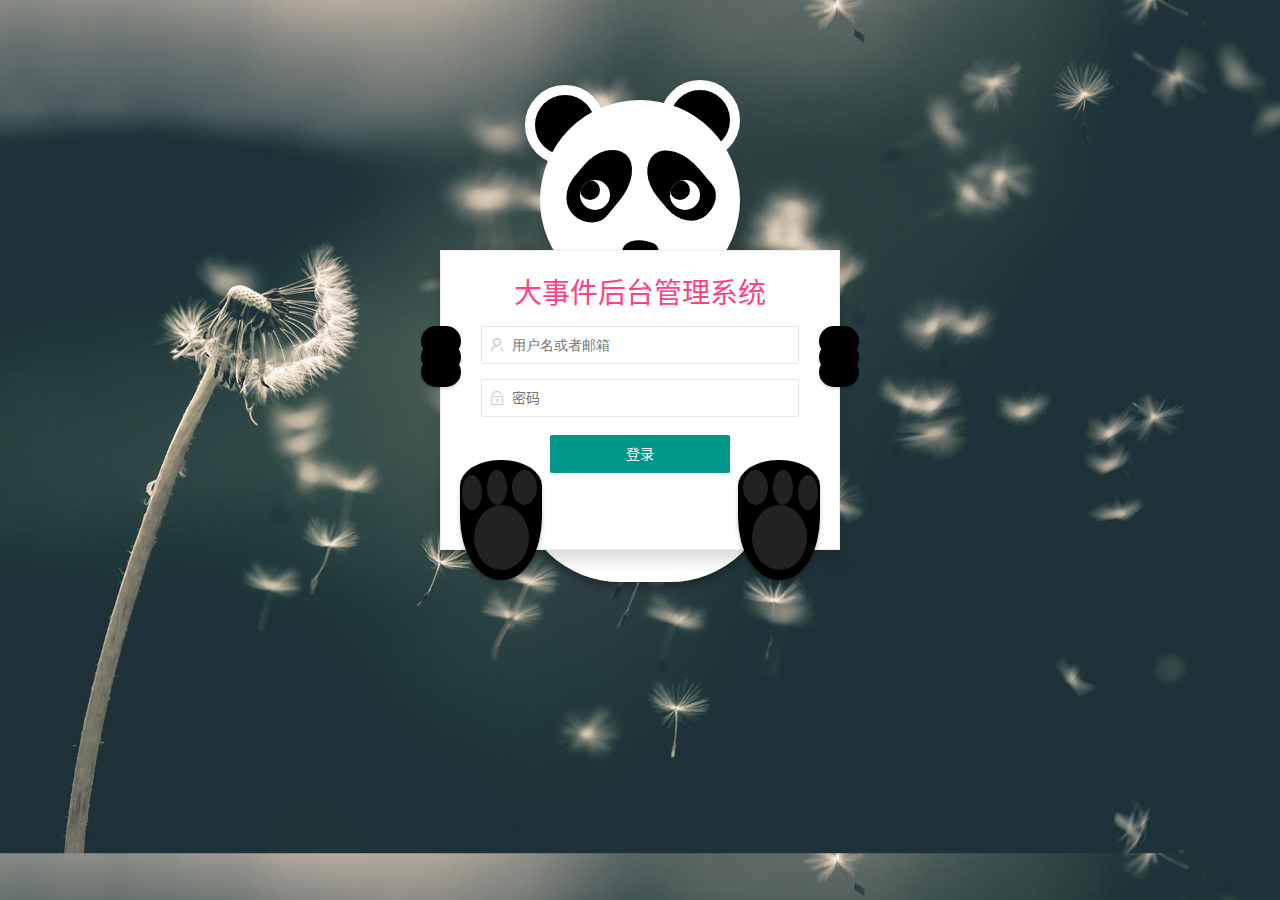
==== commit d64db78c: "修改了登录页面" ====
--- a/后台初始代码/index.html
+++ b/后台初始代码/index.html
@@ -55,7 +55,7 @@
 
         <div class="layui-footer">
             <!-- 底部固定区域 -->
-            © www.itheima.com - 黑马程序员
+            黑马程序员-前端-132期-第五组
         </div>
     </div>
     <script type="text/javascript" src="./assets/lib/jquery.js"></script>
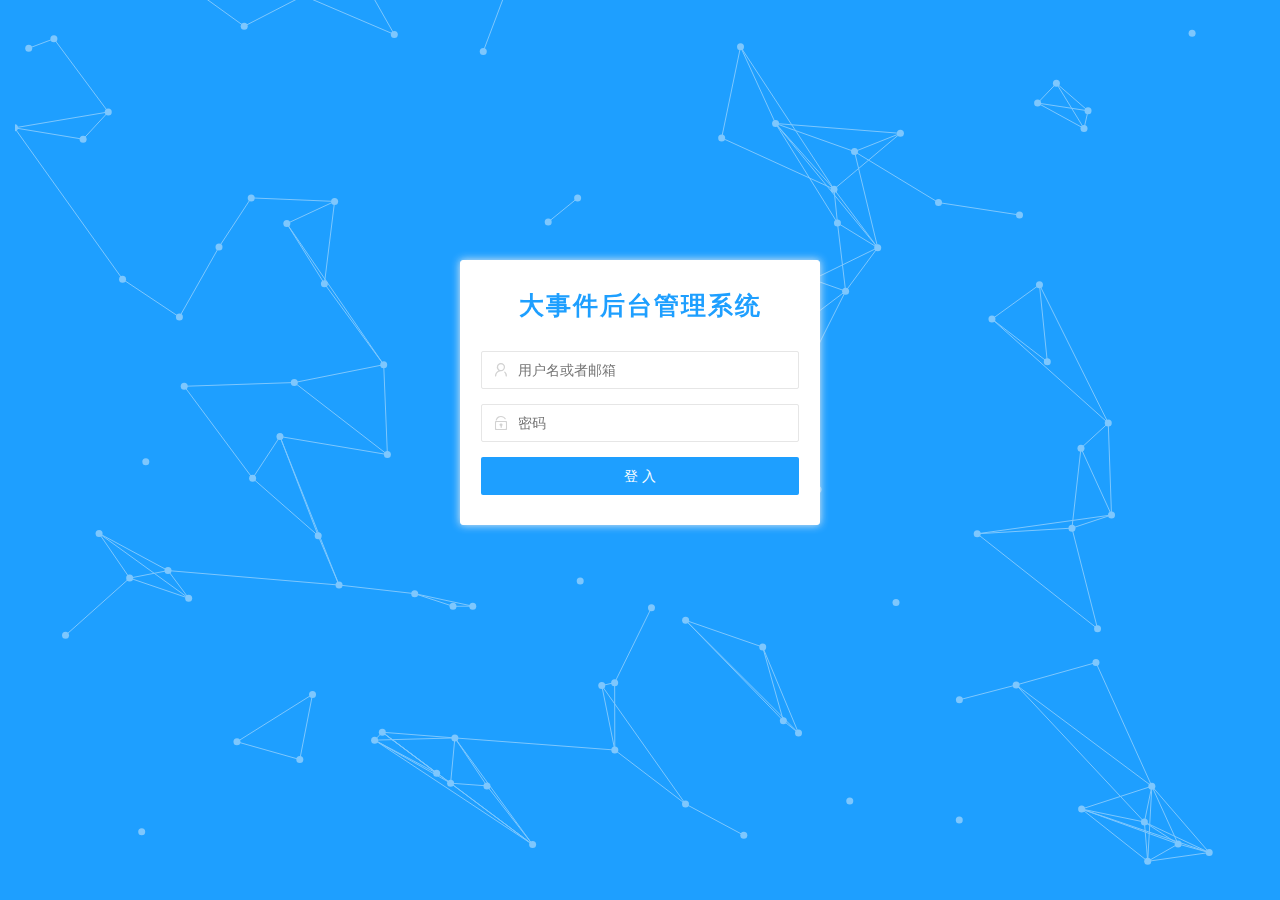
==== commit ab5dfda1: "完成所有功能" ====
--- a/后台初始代码/index.html
+++ b/后台初始代码/index.html
@@ -27,7 +27,7 @@
         <div class="layui-side layui-bg-black">
             <div class="layui-side-scroll">
                 <!-- 左侧导航区域（可配合layui已有的垂直导航） -->
-                <ul class="layui-nav layui-nav-tree" lay-filter="test">
+                <ul class="layui-nav layui-nav-tree" lay-filter="test" lay-shrink="all">
                     <li class="layui-nav-item layui-this"><a href=""><span class="iconfont icon-home"></span>首页</a></li>
                     <li class="layui-nav-item">
                         <a class="" href="javascript:;">用户管理</a>
@@ -50,12 +50,14 @@
 
         <div class="layui-body">
             <!-- 内容主体区域 -->
-            <iframe name="iframeArea" src="./home/home.html"></iframe>
+            <iframe class="zhuti" name="iframeArea" src="./home/home.html">
+
+            </iframe>
         </div>
 
         <div class="layui-footer">
             <!-- 底部固定区域 -->
-            黑马程序员-前端-132期-第五组
+            © www.itheima.com - 黑马程序员
         </div>
     </div>
     <script type="text/javascript" src="./assets/lib/jquery.js"></script>
--- a/后台初始代码/assets/css/index.css
+++ b/后台初始代码/assets/css/index.css
@@ -1,34 +1,4 @@
-.iconfont {
-  margin-right: 10px;
-}
-.layui-icon-app {
-  margin: 0 10px;
-}
-.welcome {
-  color: #fff;
-}
-.welcome img {
-  height: 32px;
-  margin: 14px;
-}
-.welcome div {
-  display: inline-block;
-  height: 32px;
-  width: 32px;
-  margin: 14px;
-  background: #00988B;
-  border-radius: 16px;
-  text-align: center;
-  line-height: 32px;
-  vertical-align: middle;
-}
-.layui-body iframe {
-  width: 100%;
-  height: 100%;
-  /* 防止出现滚动条 */
-  border: 0;
-  display: block;
-}
-.layui-footer {
-  text-align: center;
+.zhuti {
+    height: 100%;
+    width: 100%;
 }